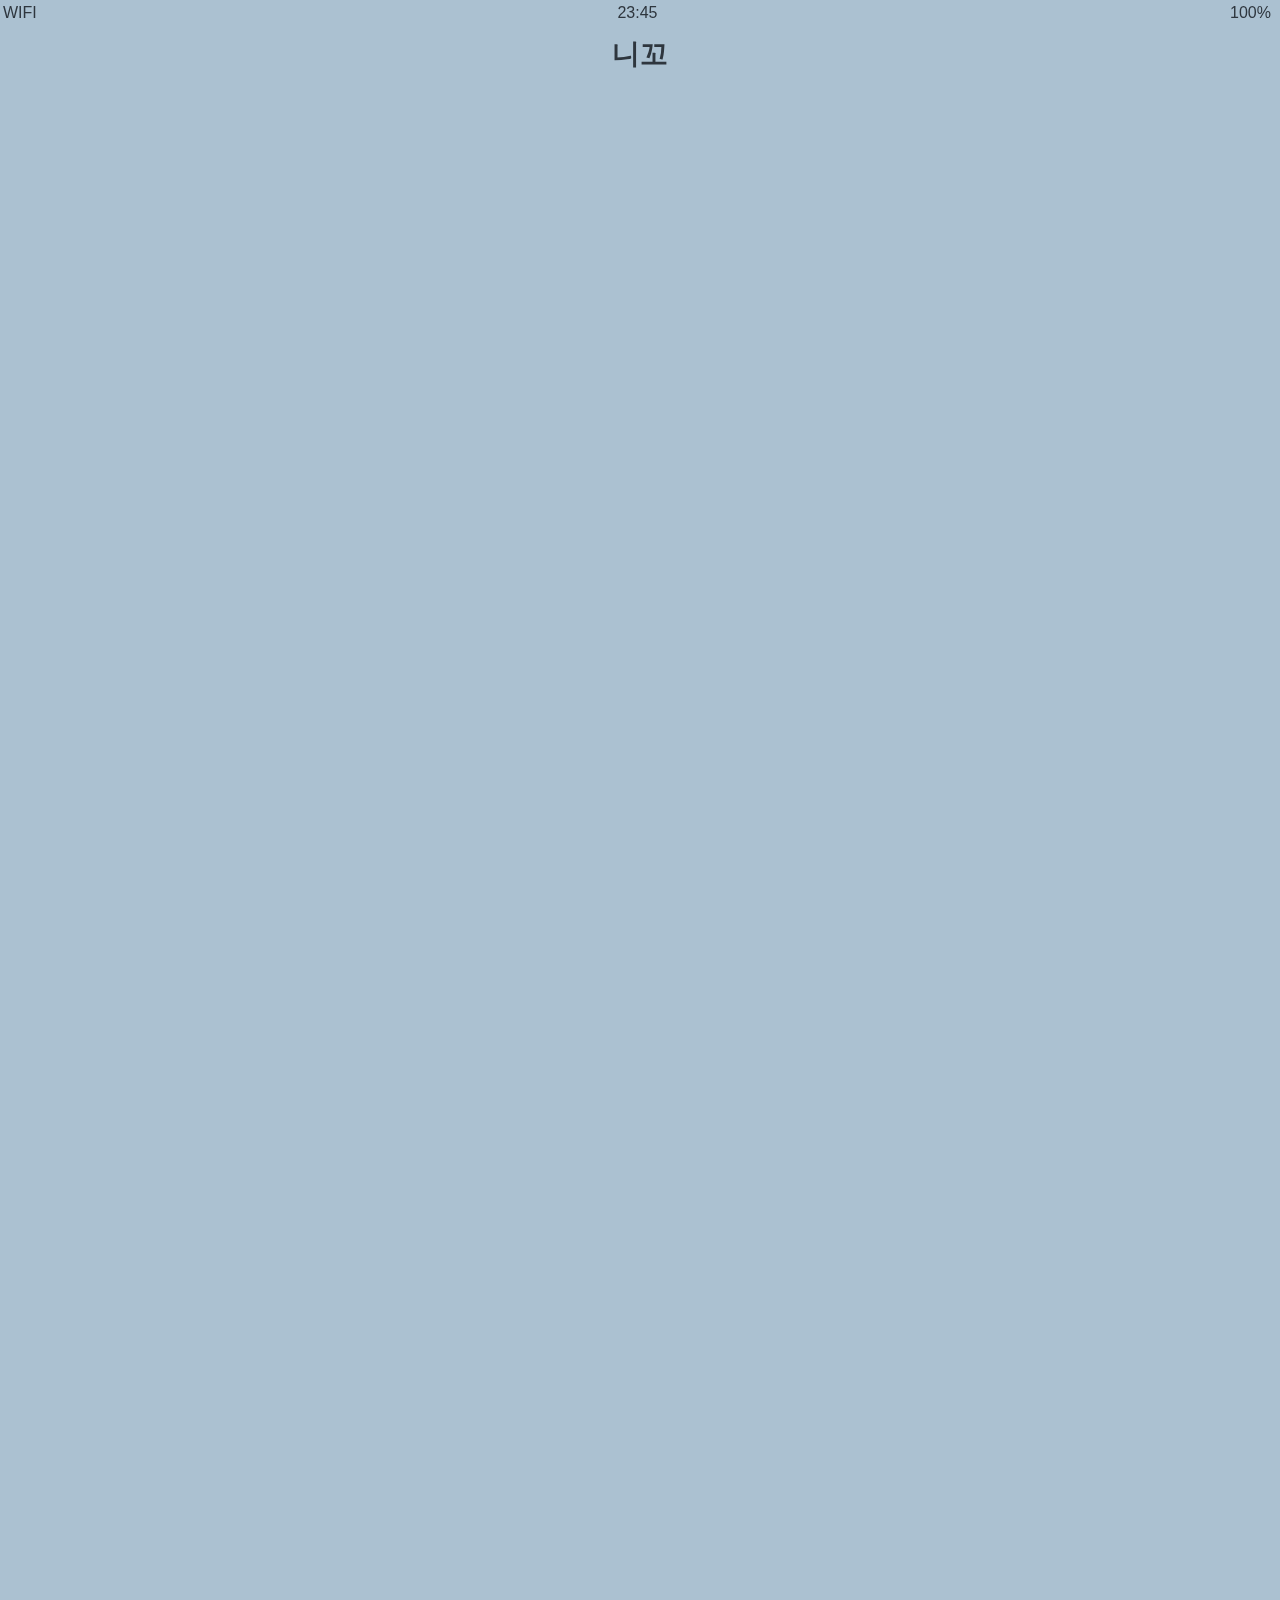
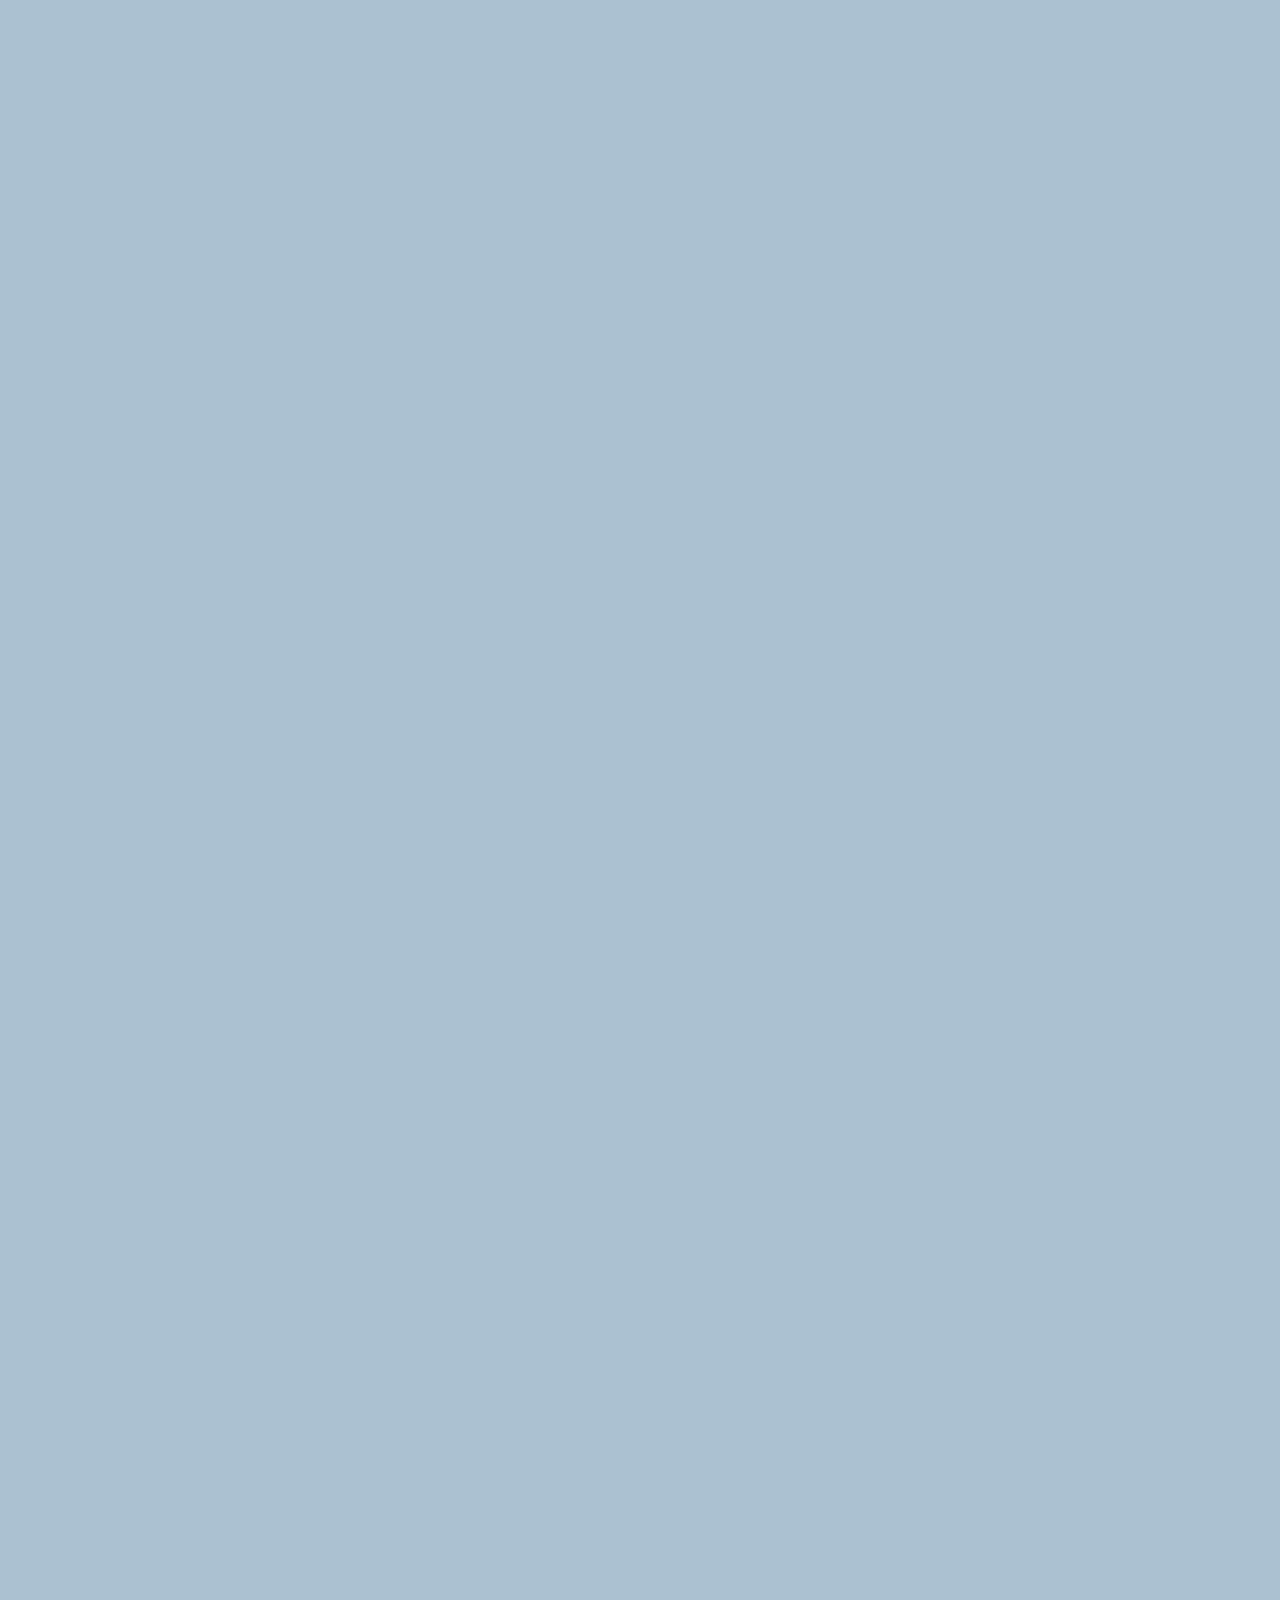
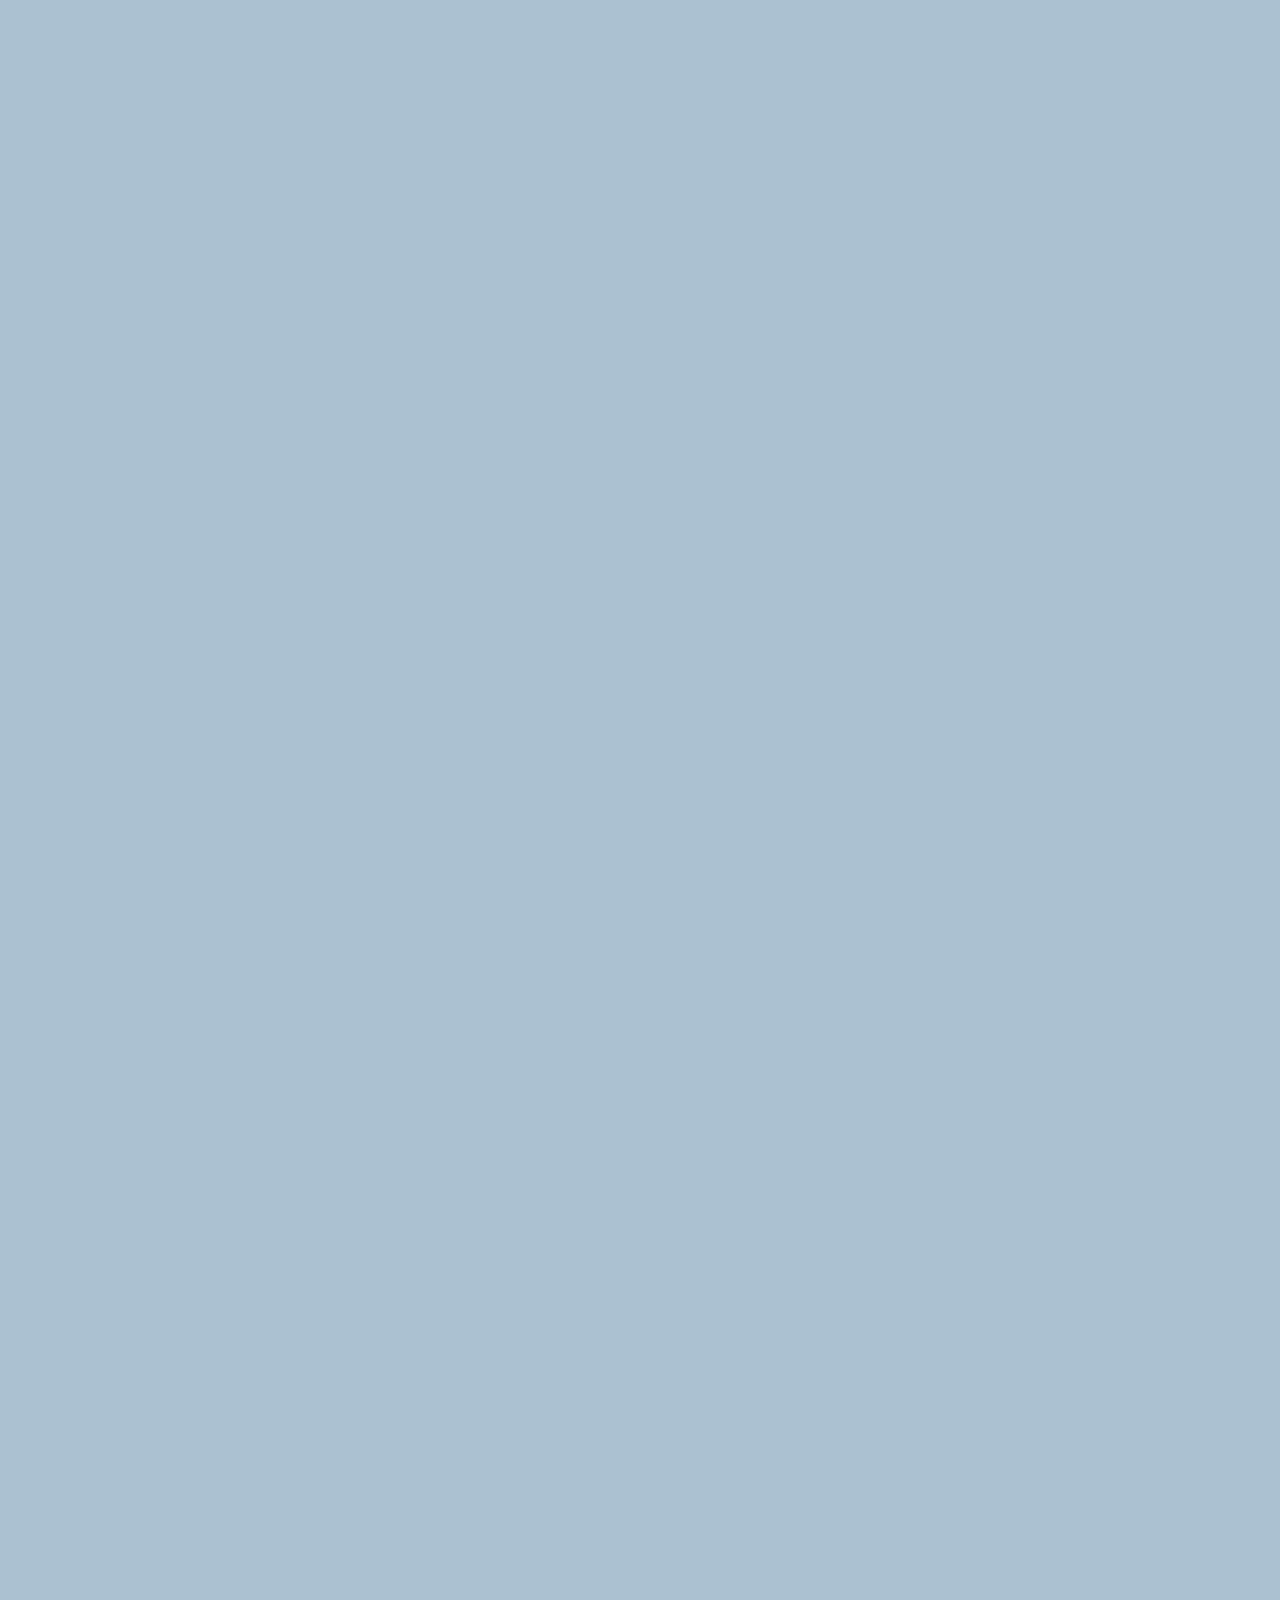
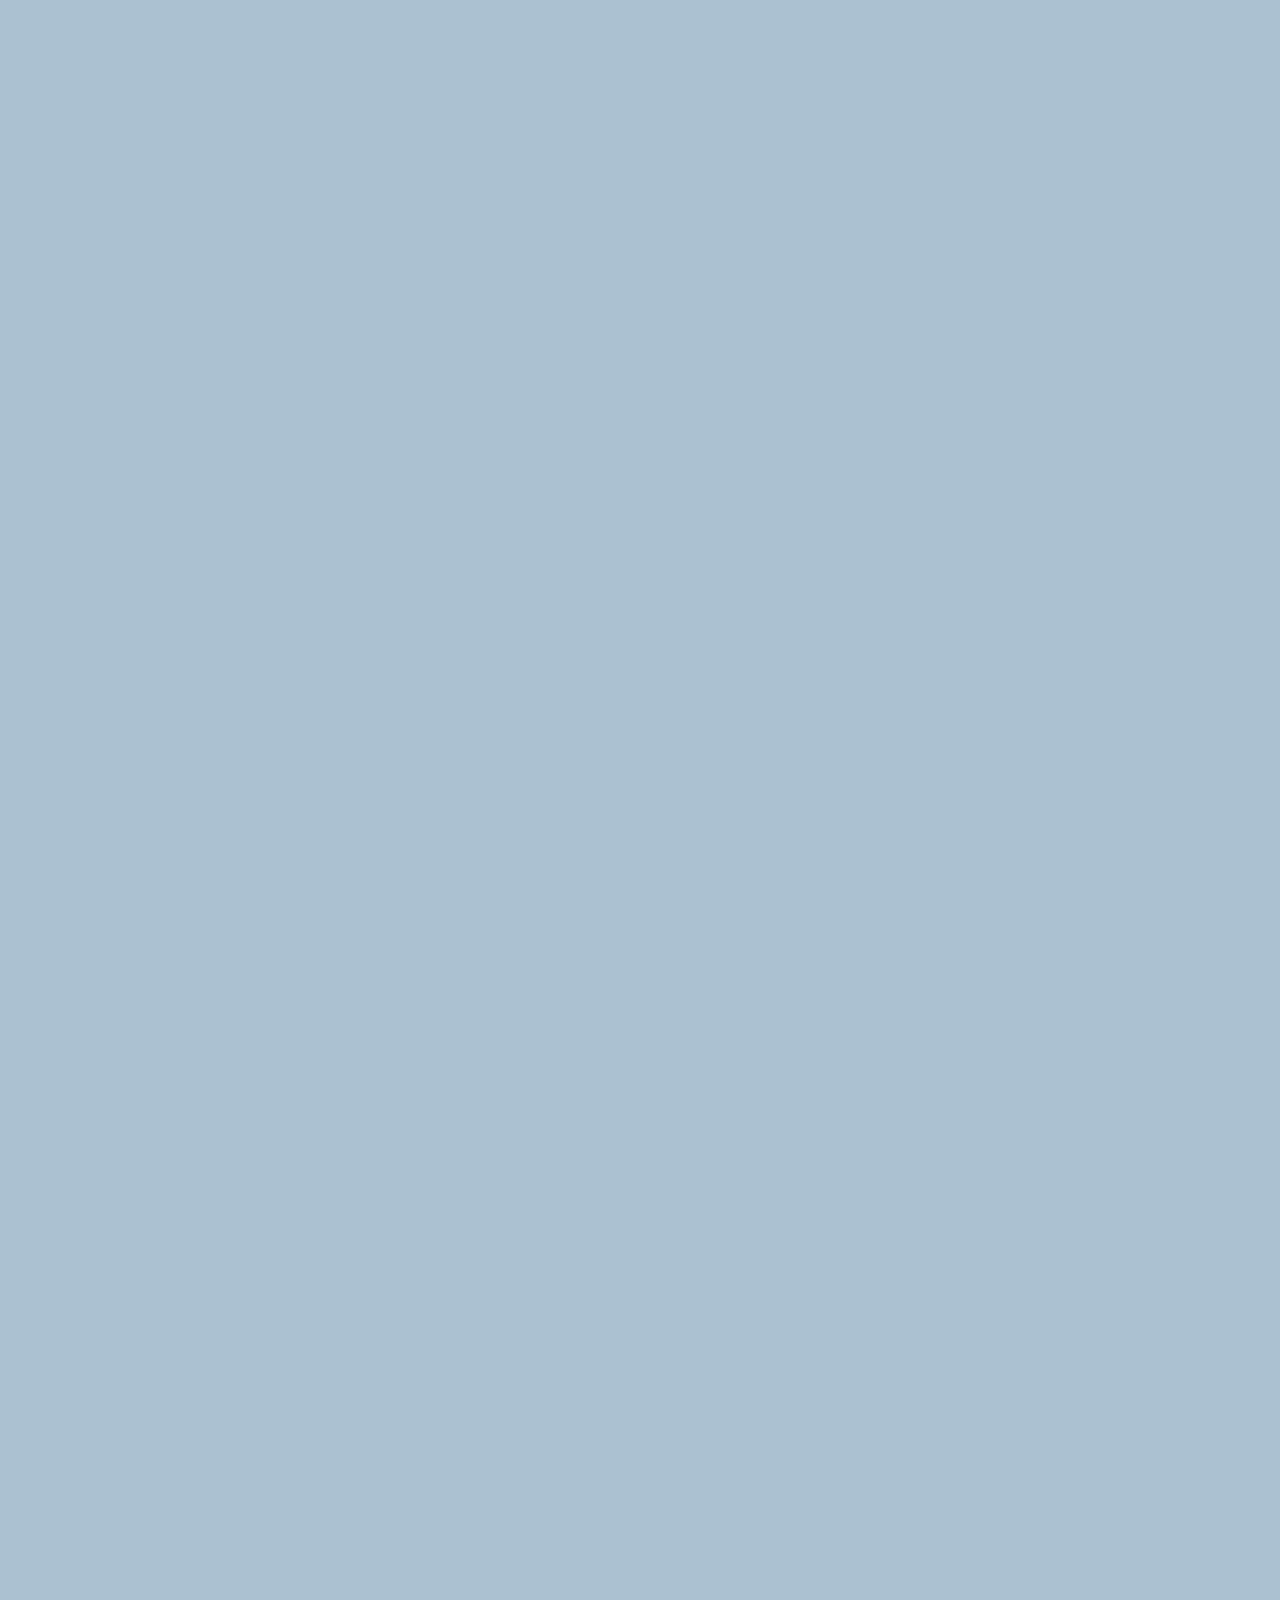
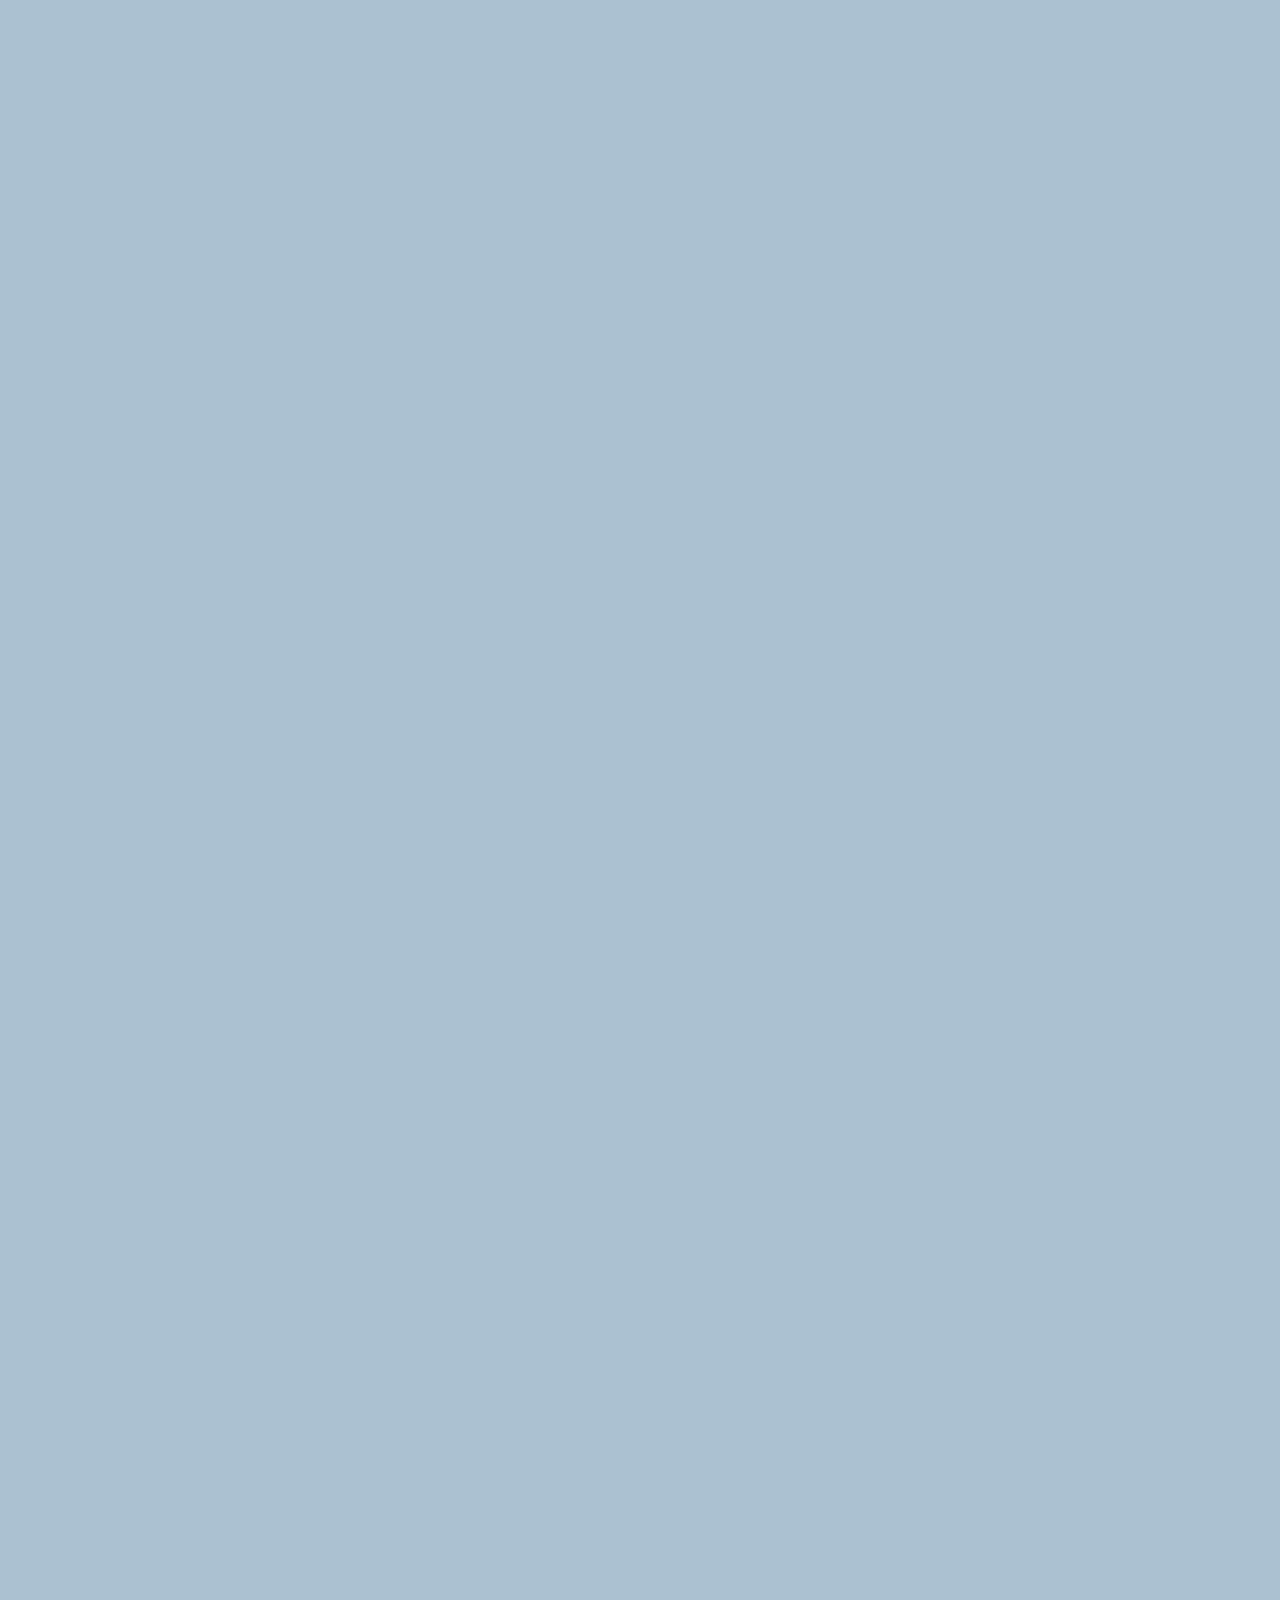
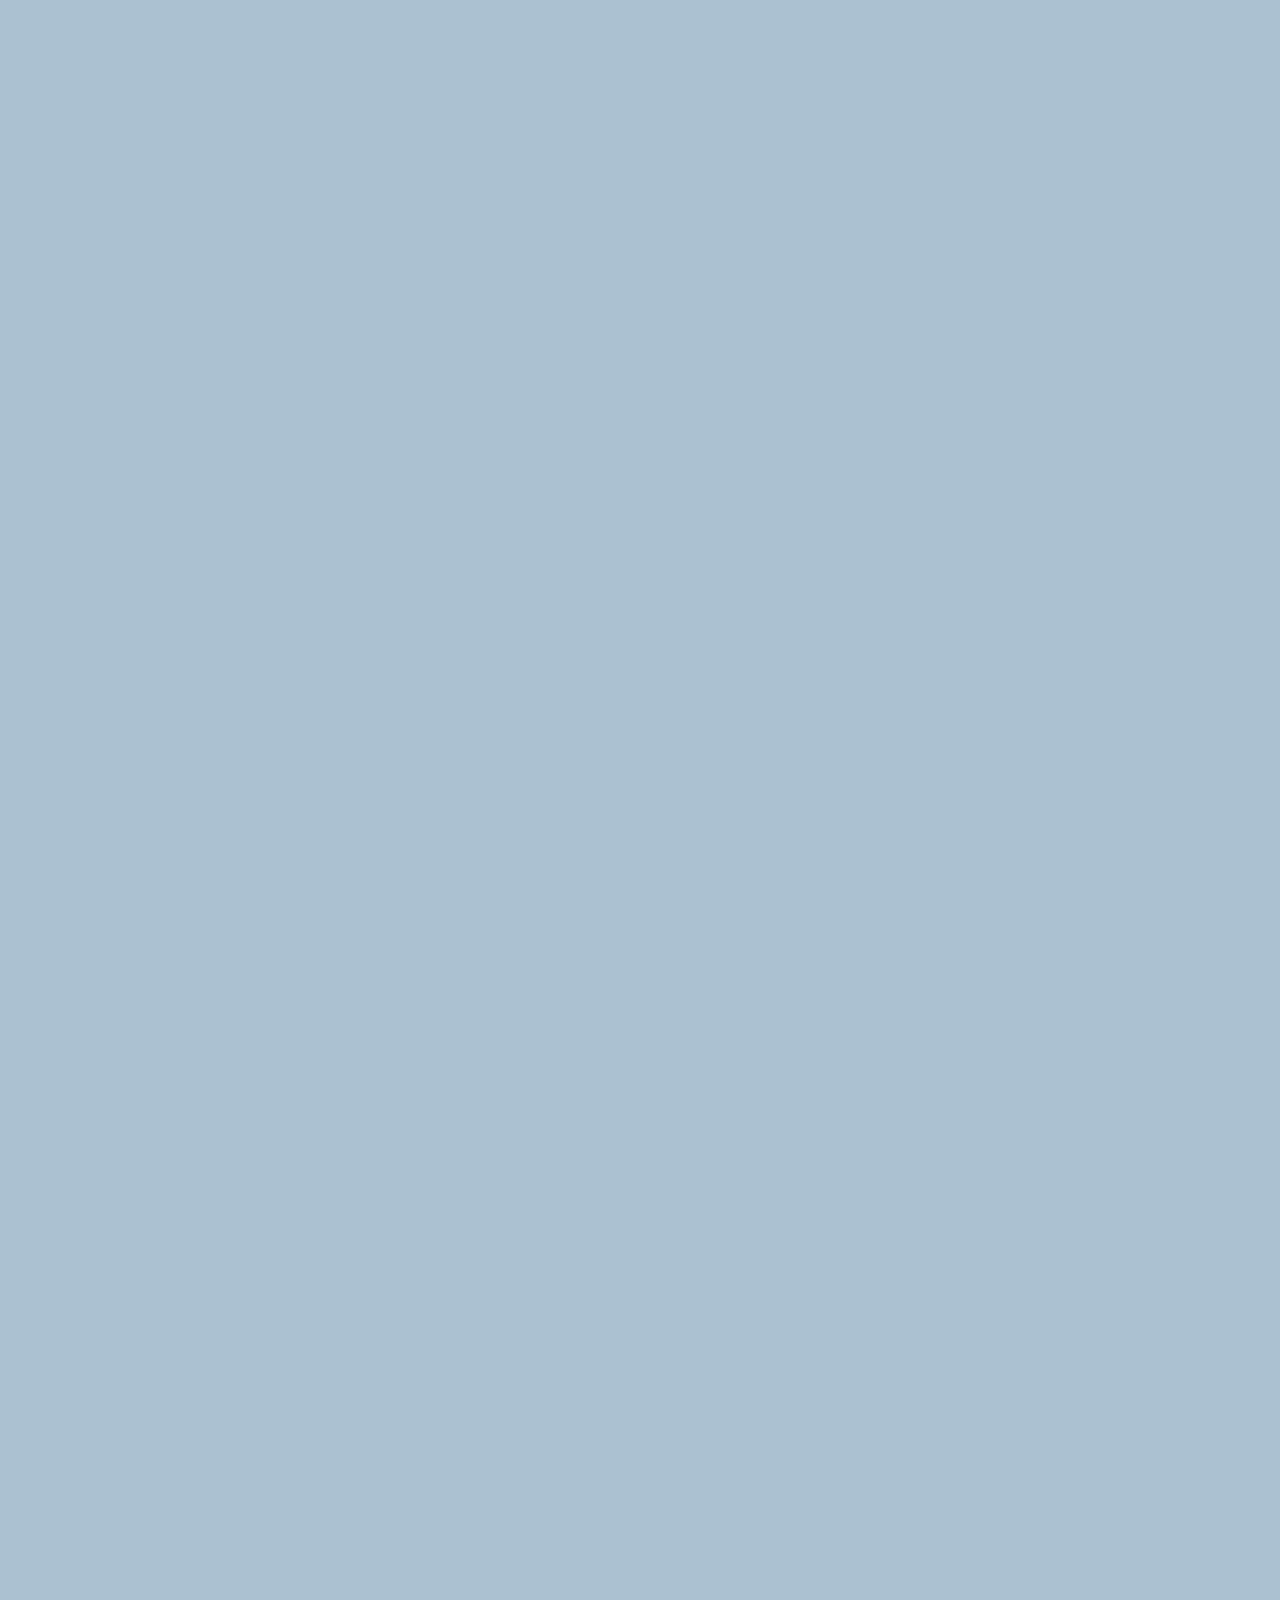
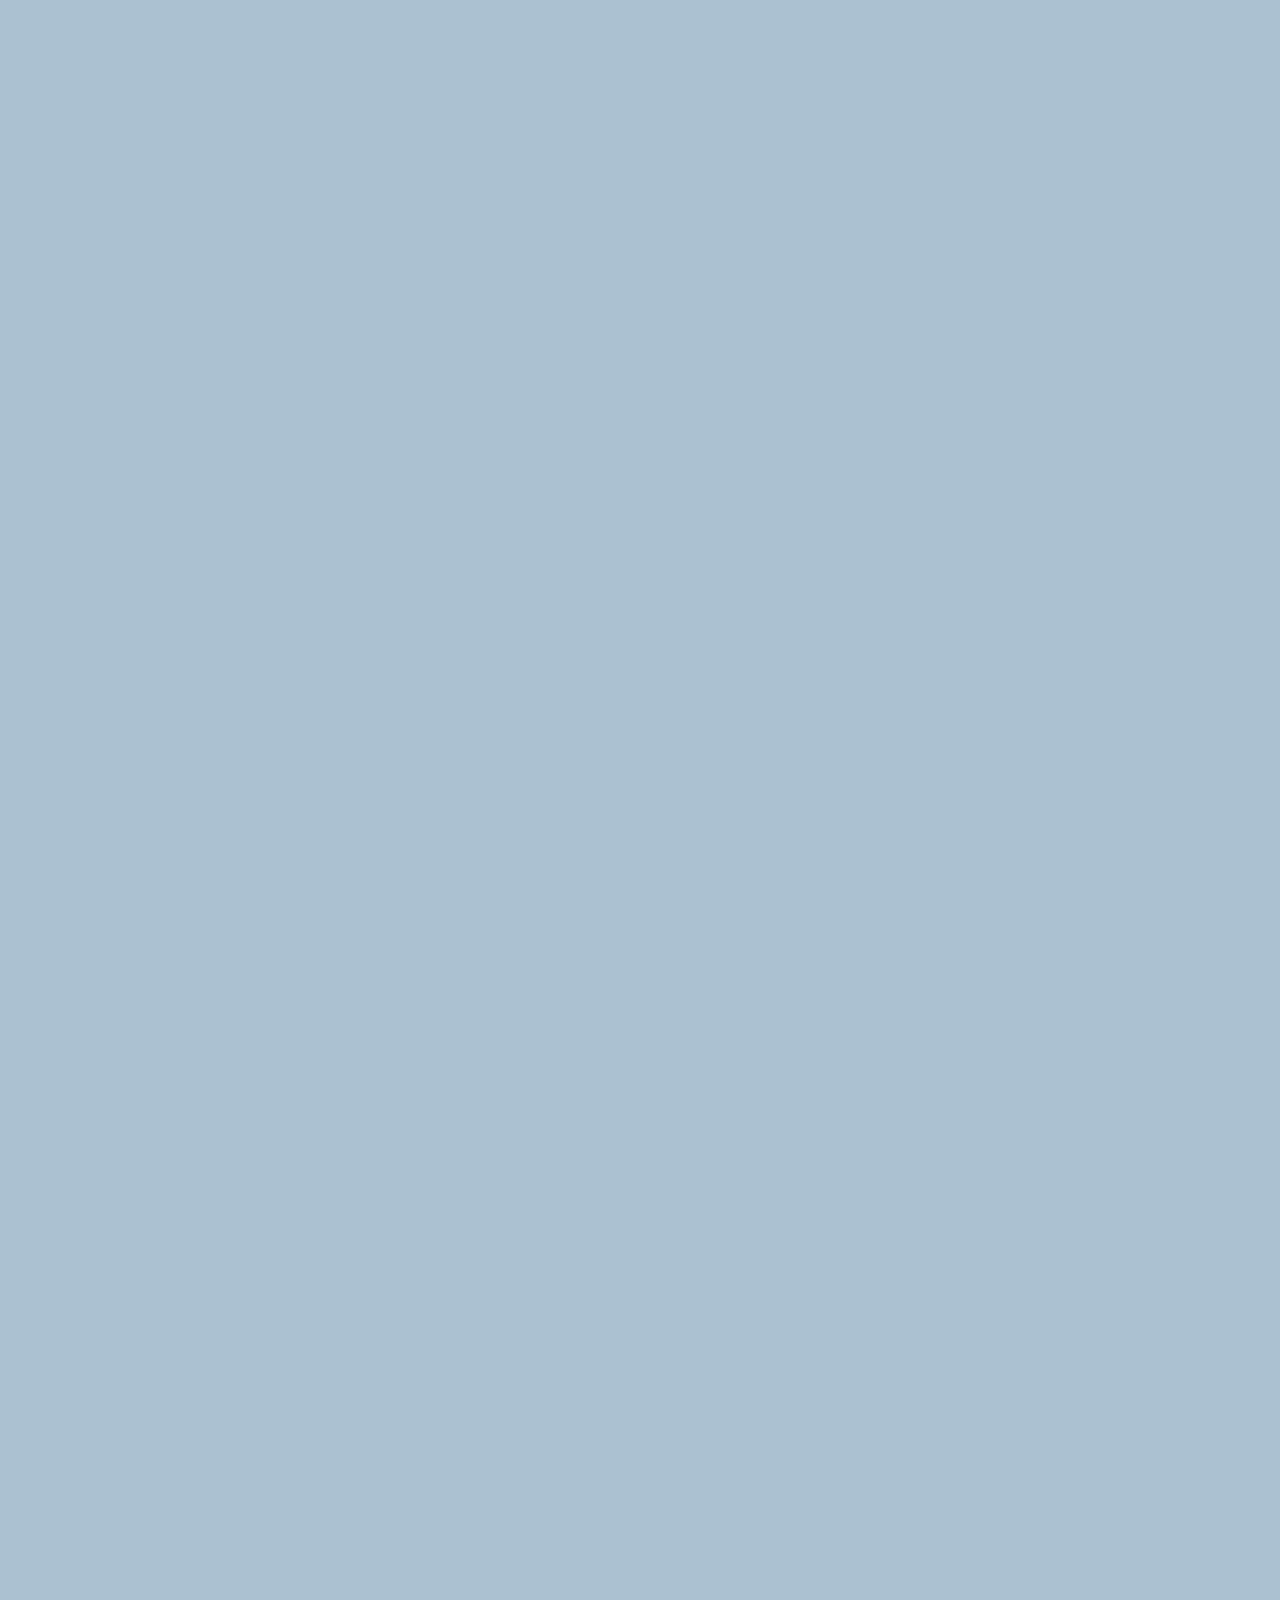
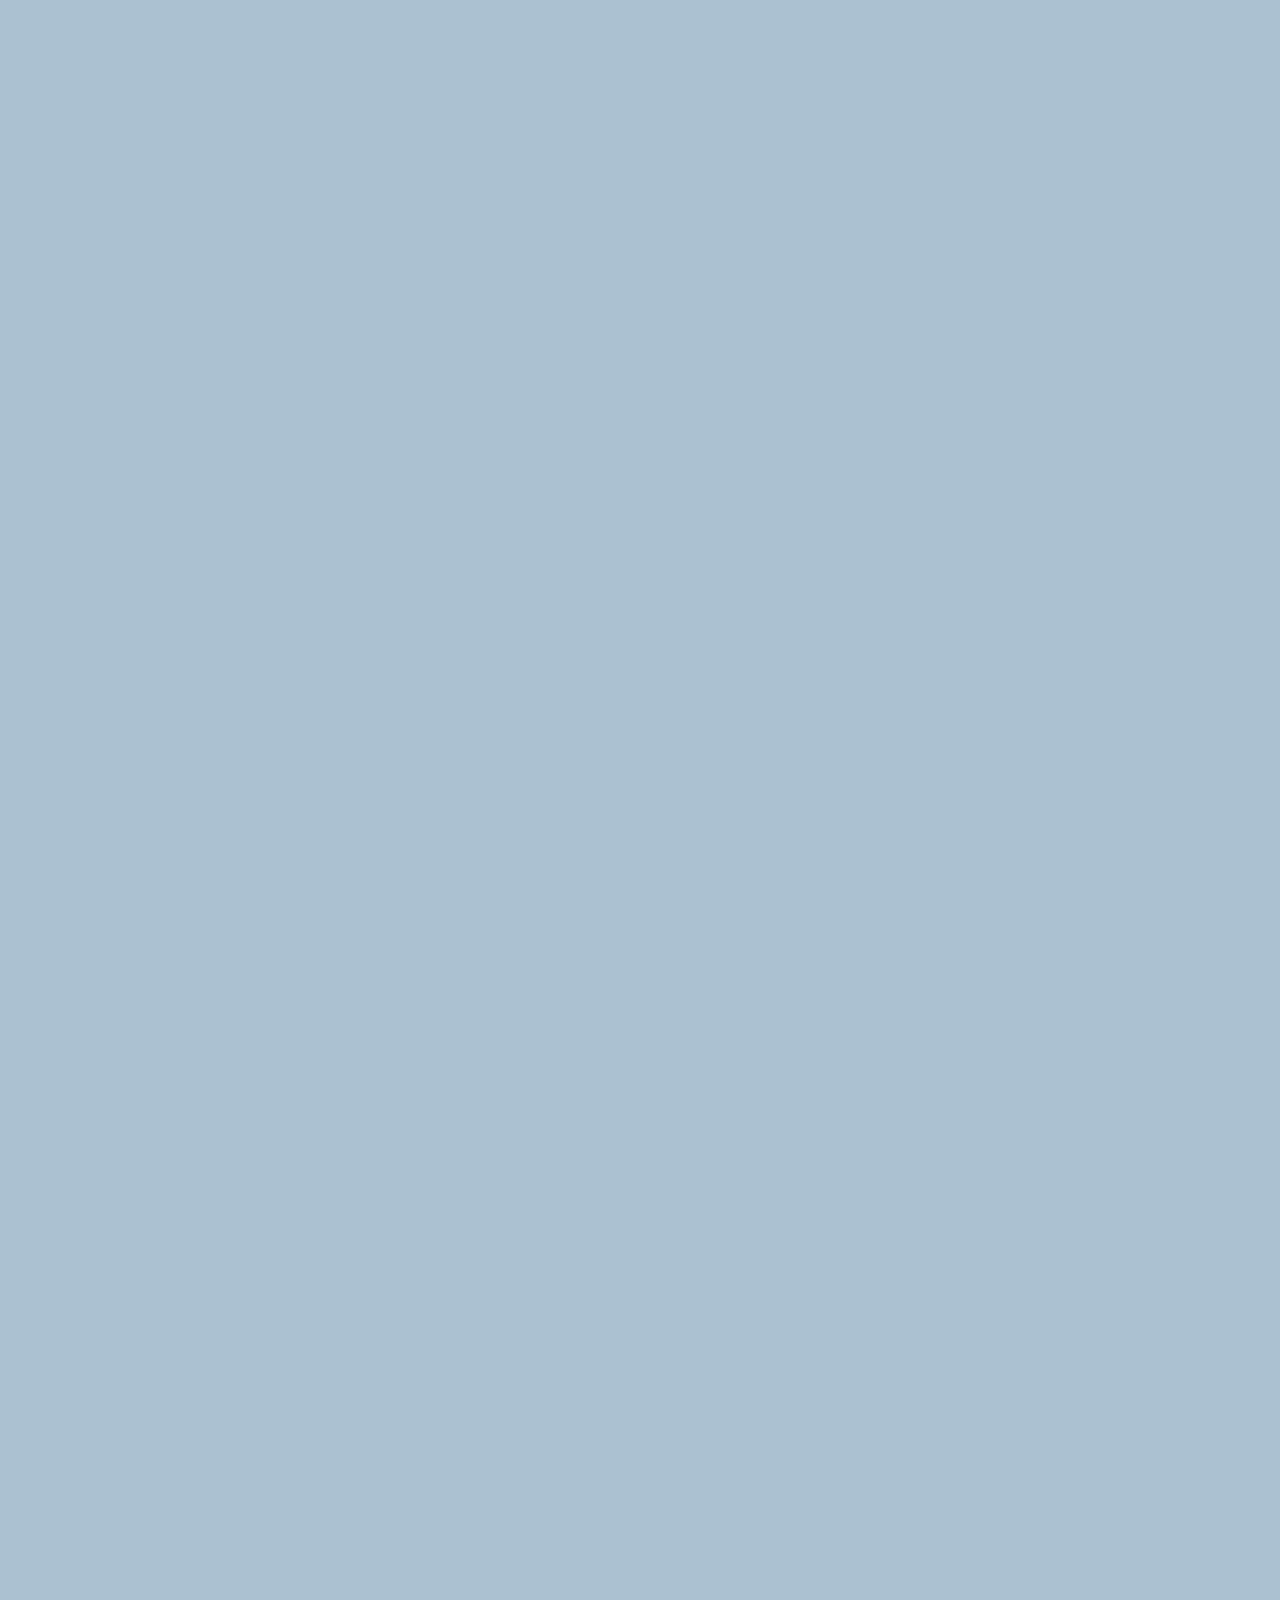
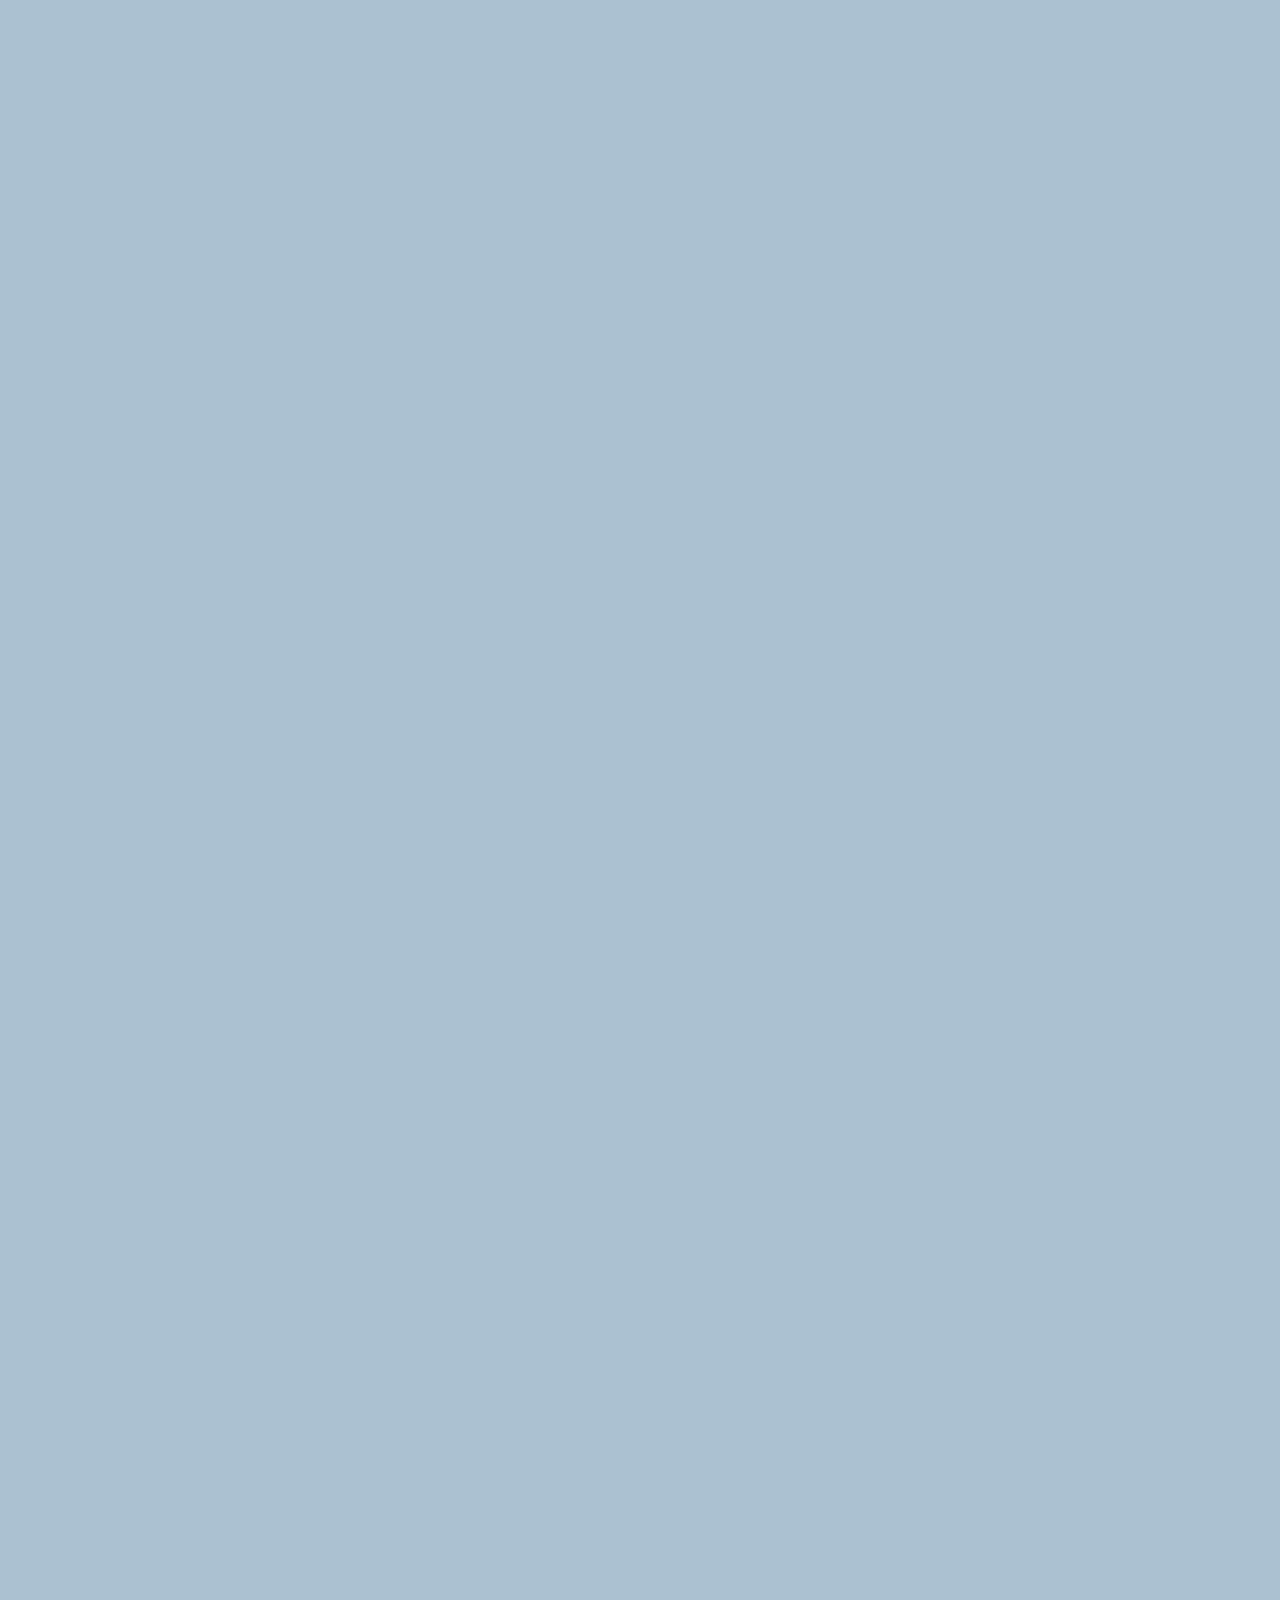
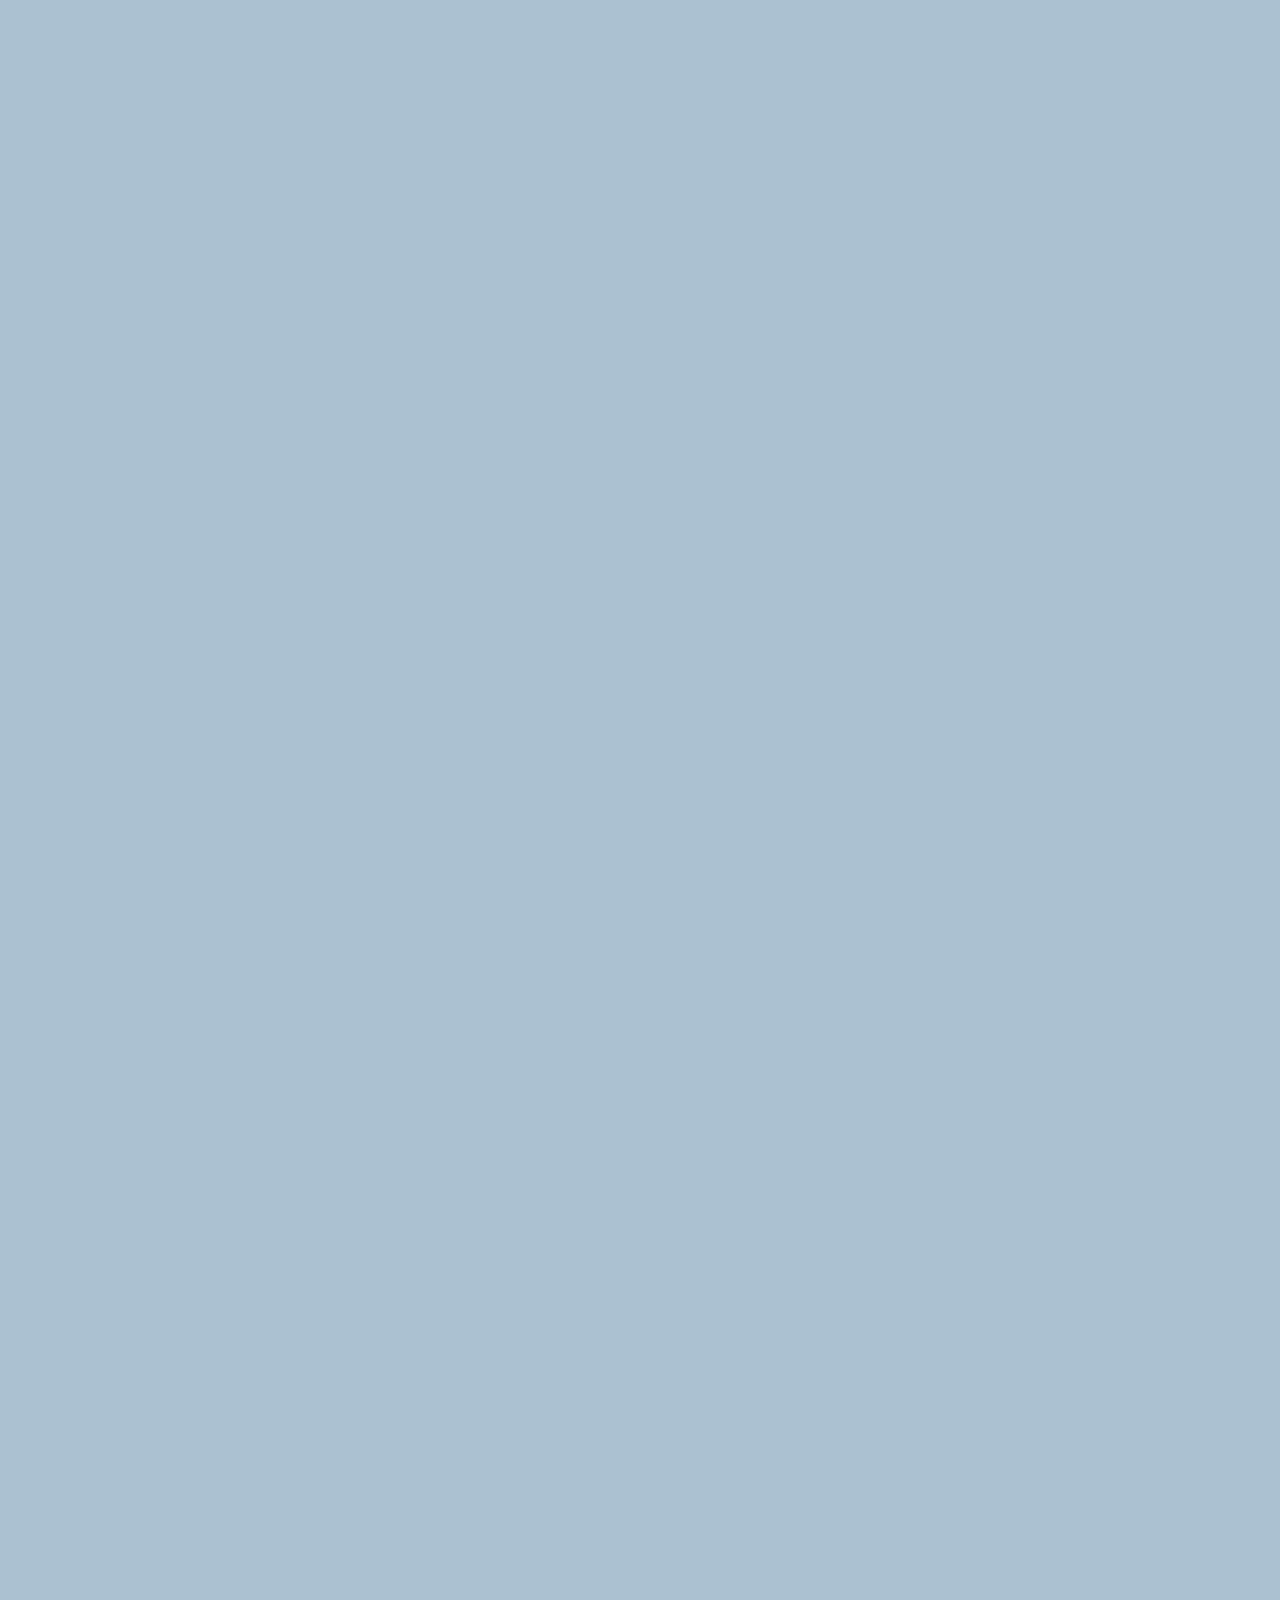
==== chat.html @ 7a563eca "create chat page" ====
<!DOCTYPE html>
<html lang="kor">
  <head>
    <link rel="stylesheet" href="css/styles.css" />
    <meta charset="UTF-8" />
    <meta name="viewport" content="width=device-width, initial-scale=1.0" />
    <title>chat</title>
  </head>
  <body id="chat-screen">
    <div class="status-bar">
      <div class="status-bar__column">
        <span>WIFI</span>
        <i class="fas fa-wifi"></i>
      </div>
      <div class="status-bar__column">
        <span>23:45</span>
      </div>
      <div class="status-bar__column">
        <span>100%</span>
        <i class="fas fa-battery-full"></i>
        <i class="fas fa-bolt"></i>
      </div>
    </div>
    <header class="alt-header">
      <div class="alt-header__column">
        <a href="chats.html"><i class="fas fa-angle-left fa-2x"></i></a>
      </div>
      <div class="alt-header__column">
        <h1 class="alt-header__title">니꼬</h1>
      </div>
      <div class="alt-header__column">
        <span><i class="fas fa-search fa-lg"></i></span>
        <span><i class="fas fa-bars fa-lg"></i></span>
      </div>
    </header>
    <main class="main-screen">
      <div class="chat__timestamp"></div>
    </main>
    <script
      src="https://kit.fontawesome.com/6478f529f2.js"
      crossorigin="anonymous"
    ></script>
  </body>
</html>
---- css/styles.css ----
@import "reset.css";
@import "variables.css";
/*components*/
@import "components/status-bar.css";
@import "components/nav-bar.css";
@import "components/screen-header.css";
@import "components/user-component.css";
@import "components/badge.css";
@import "components/icon-row.css";
@import "components/alt-screen-header.css";
/*screens*/
@import "screens/login.css";
@import "screens/friends.css";
@import "screens/finds.css";
@import "screens/more.css";
@import "screens/settings.css";
@import "screens/chat.css";

body {
  font-family: -apple-system, BlinkMacSystemFont, "Segoe UI", Roboto, Oxygen,
    Ubuntu, Cantarell, "Open Sans", "Helvetica Neue", sans-serif;
  color: #2e363e;
}

.main-screen {
  padding: 0px var(--horizontal-space);
}
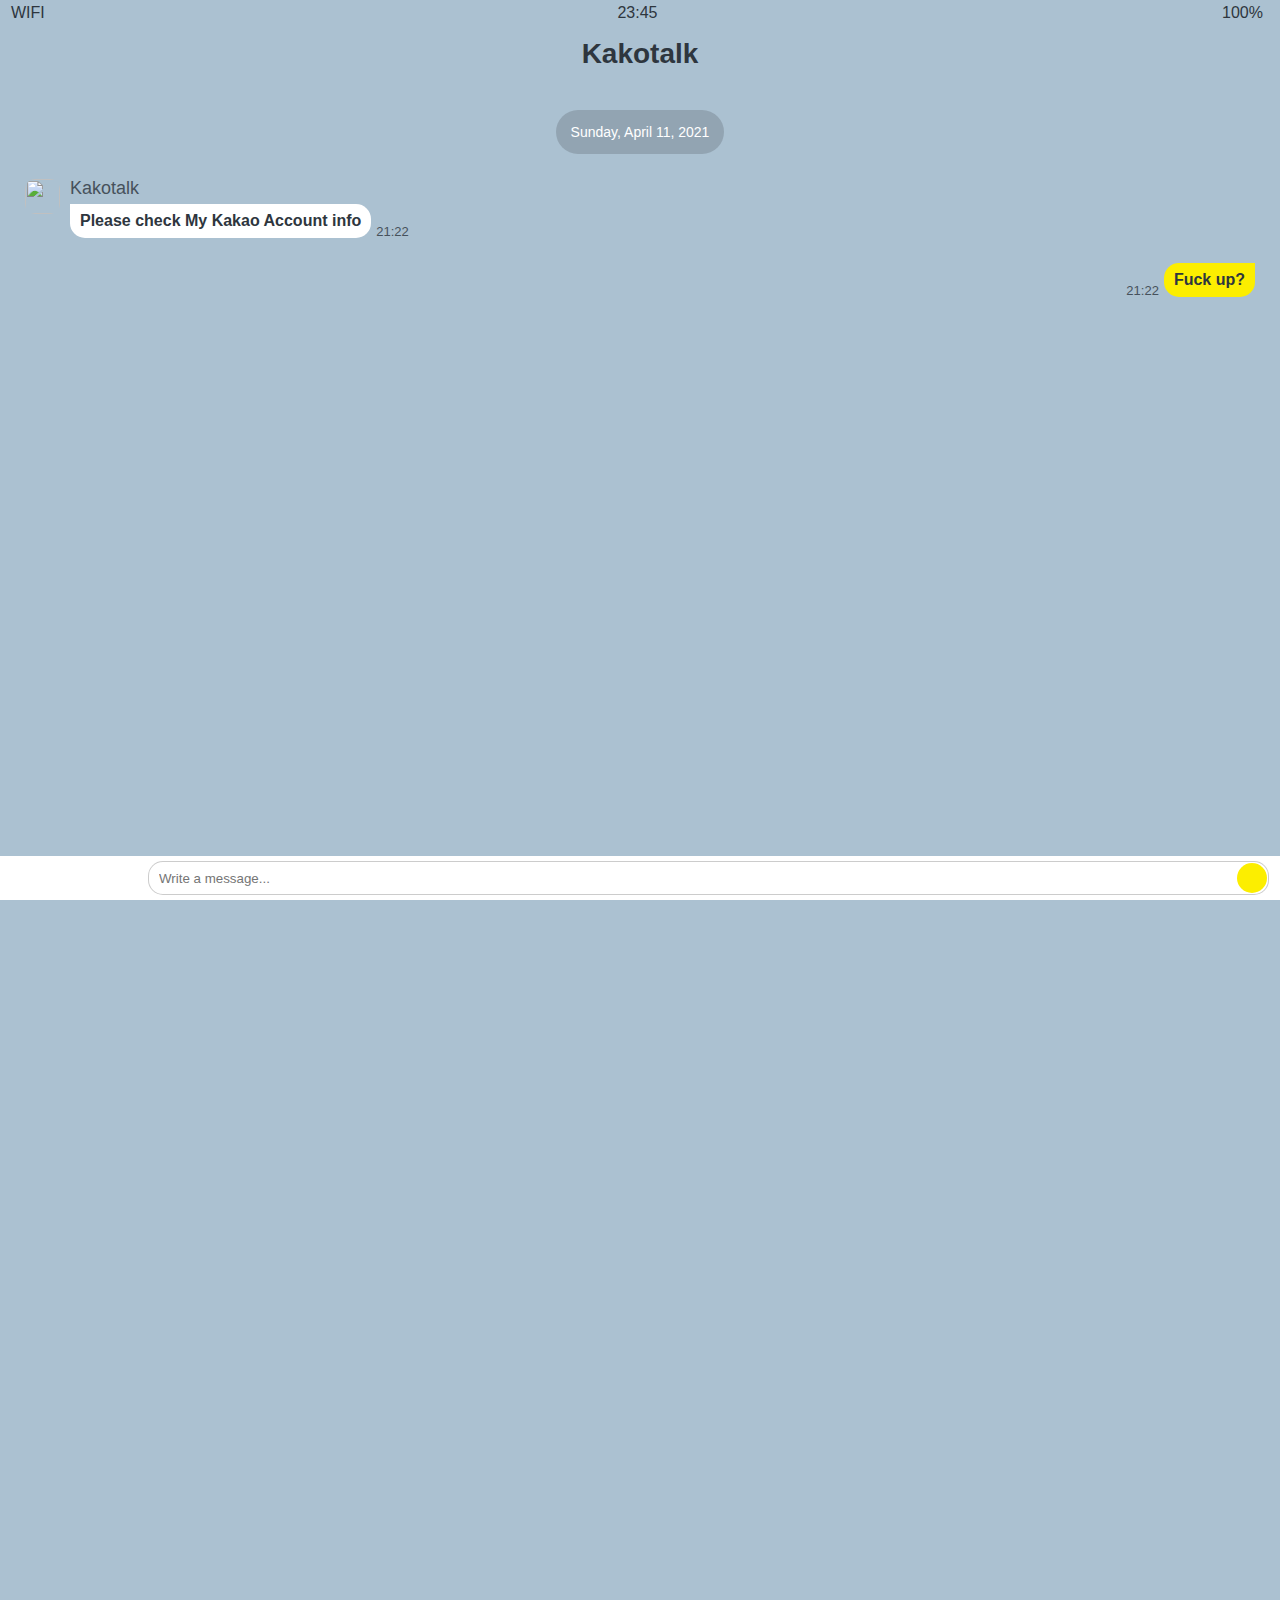
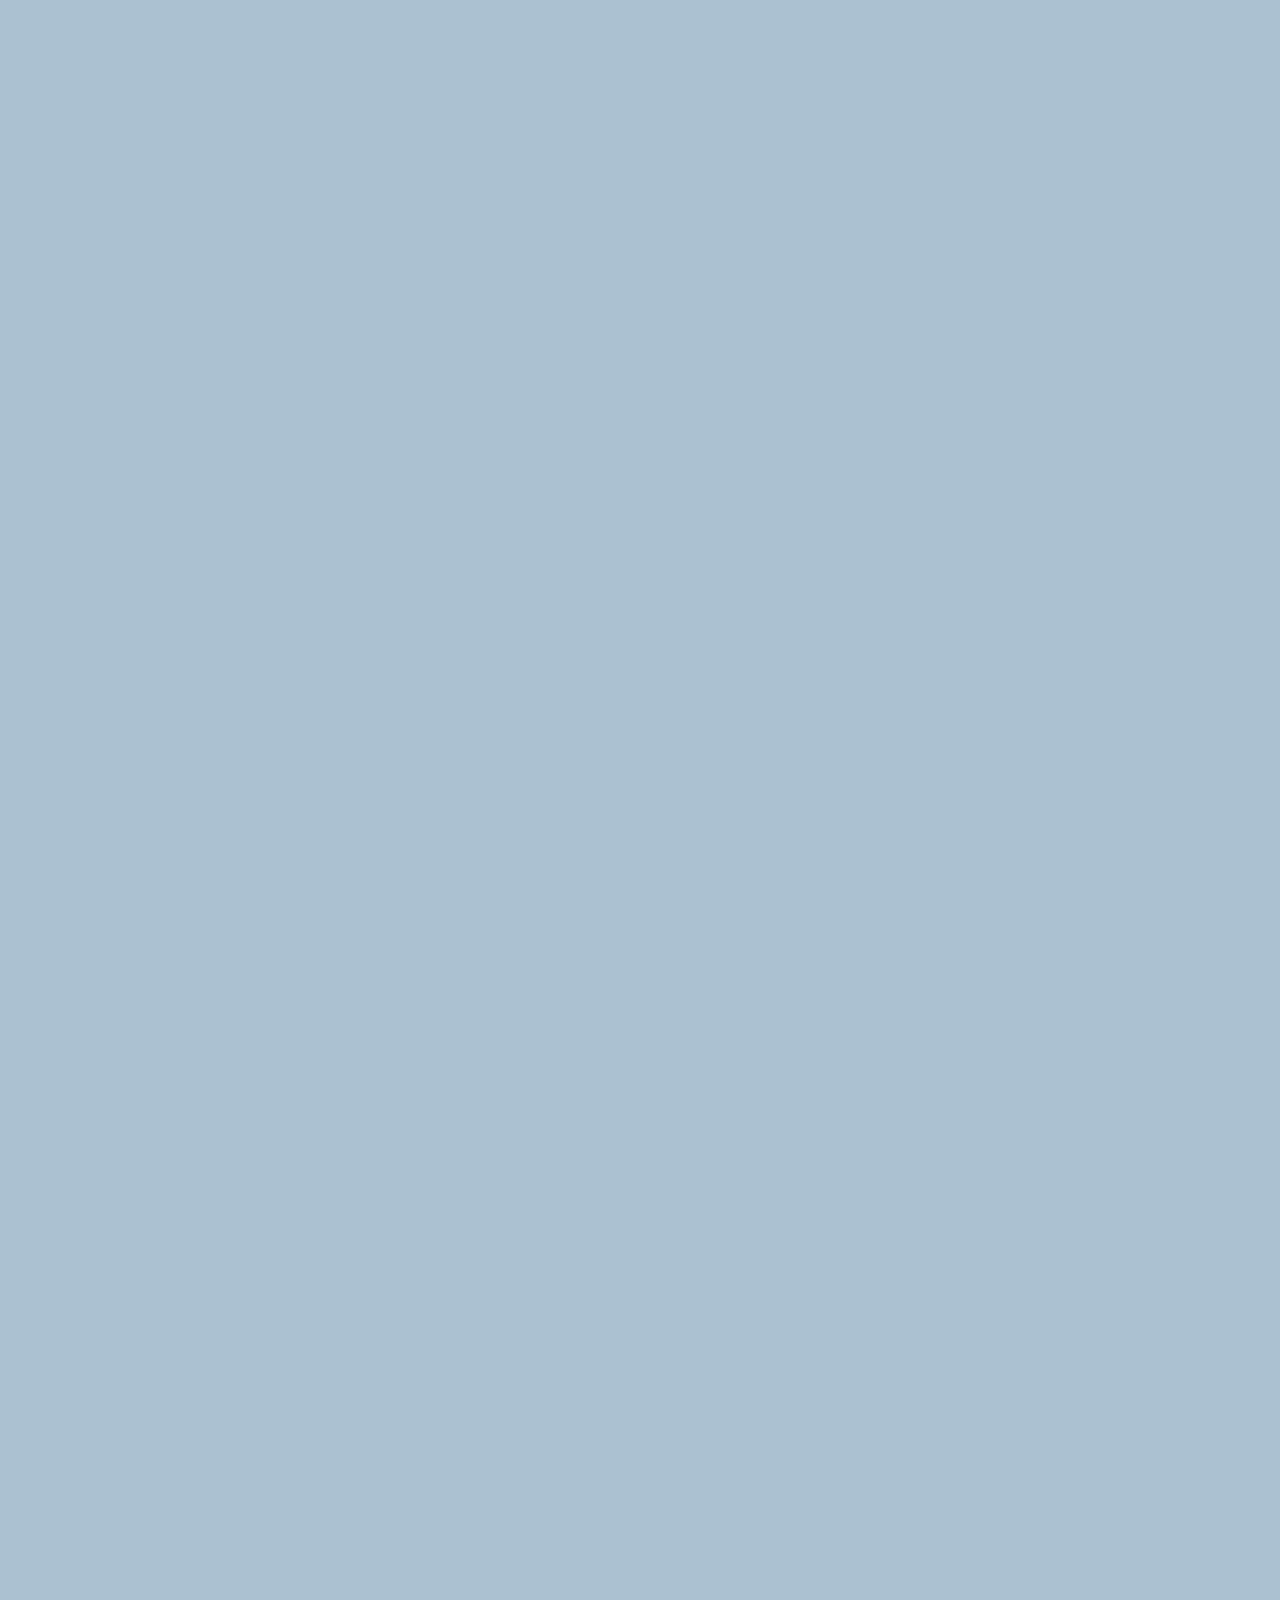
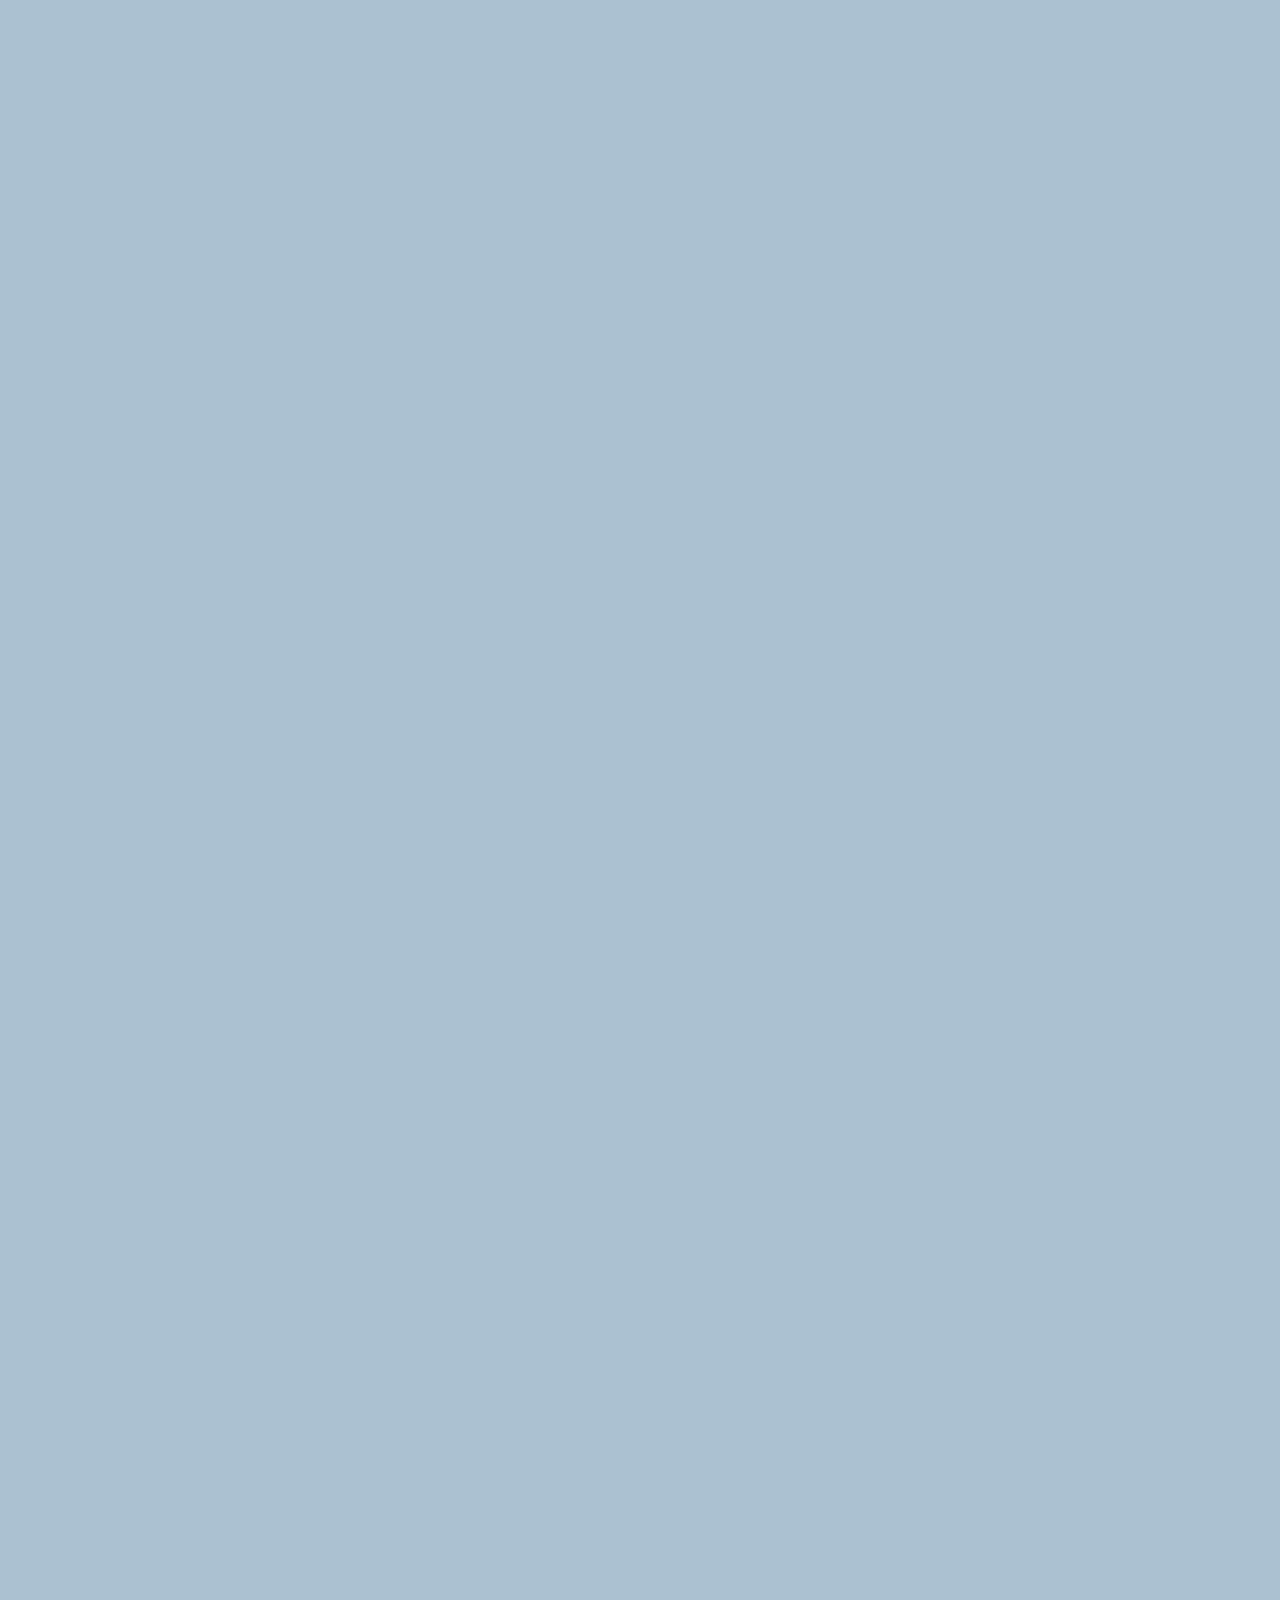
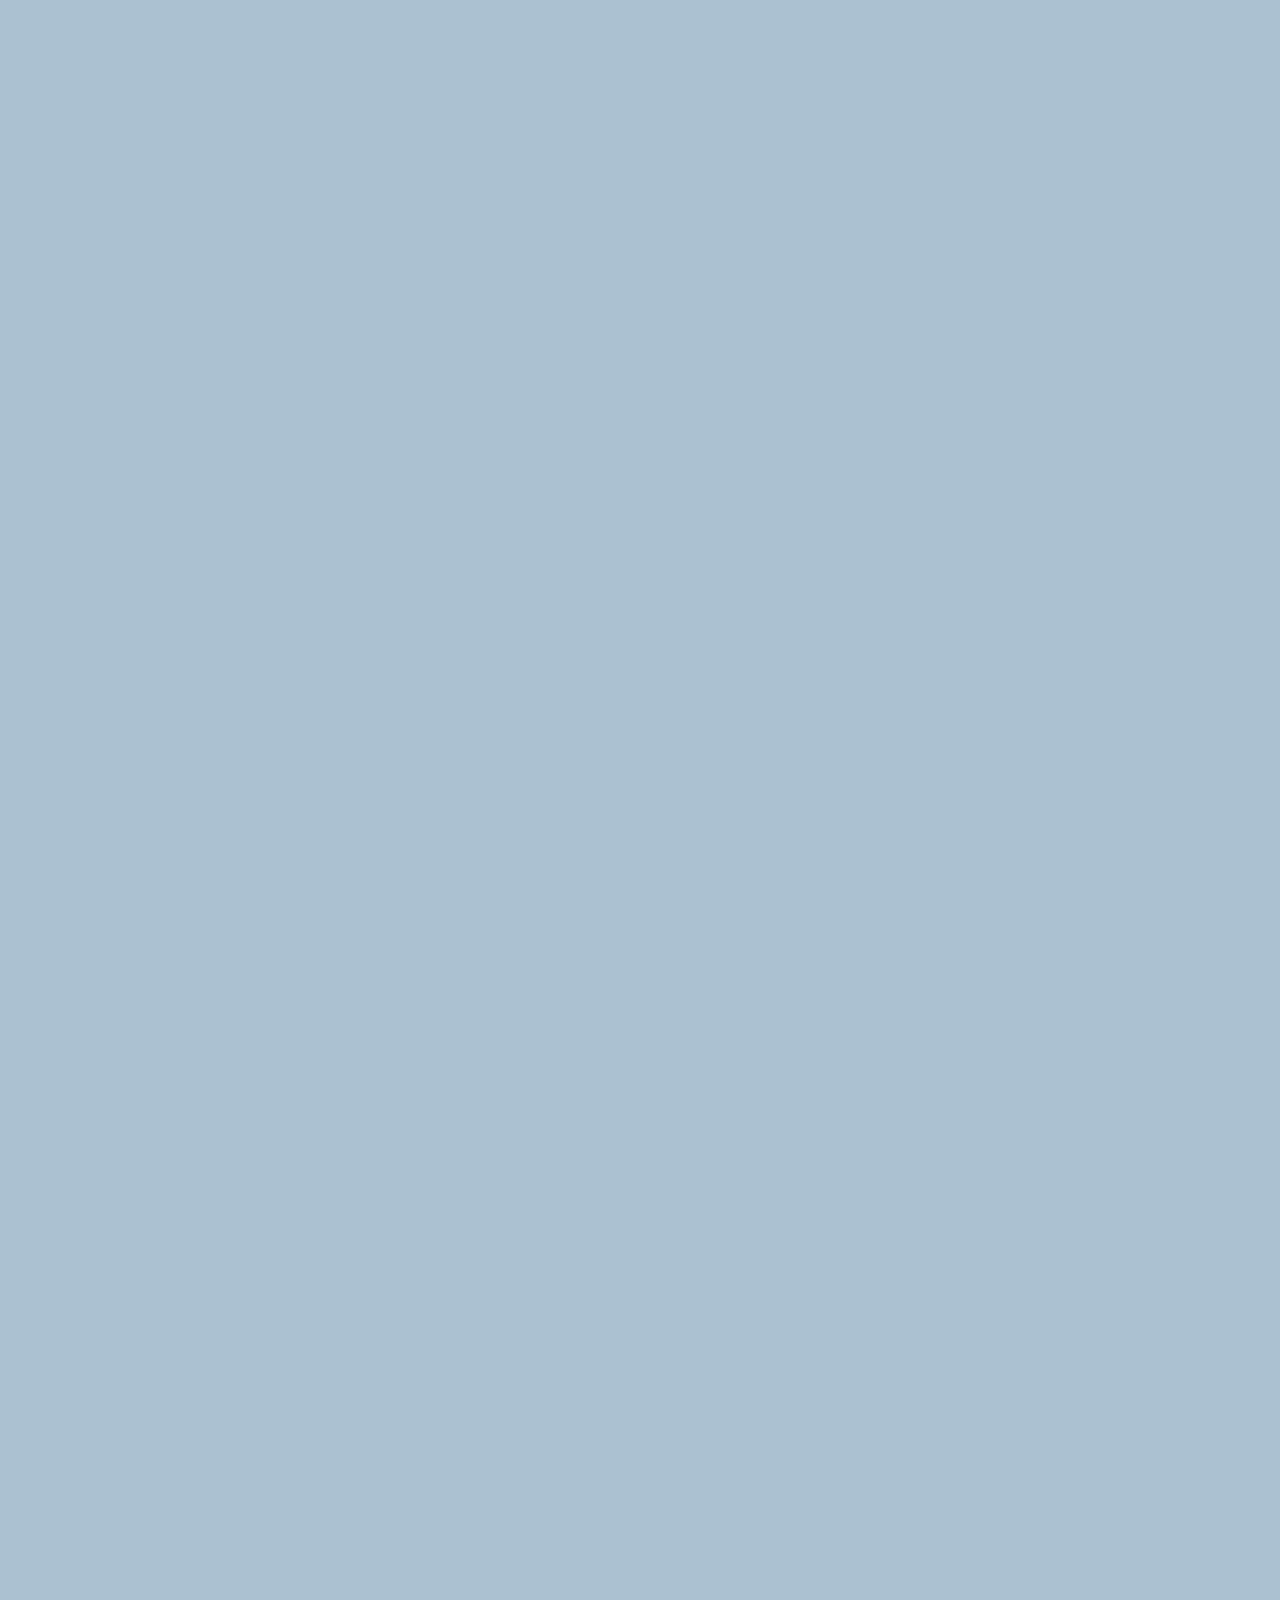
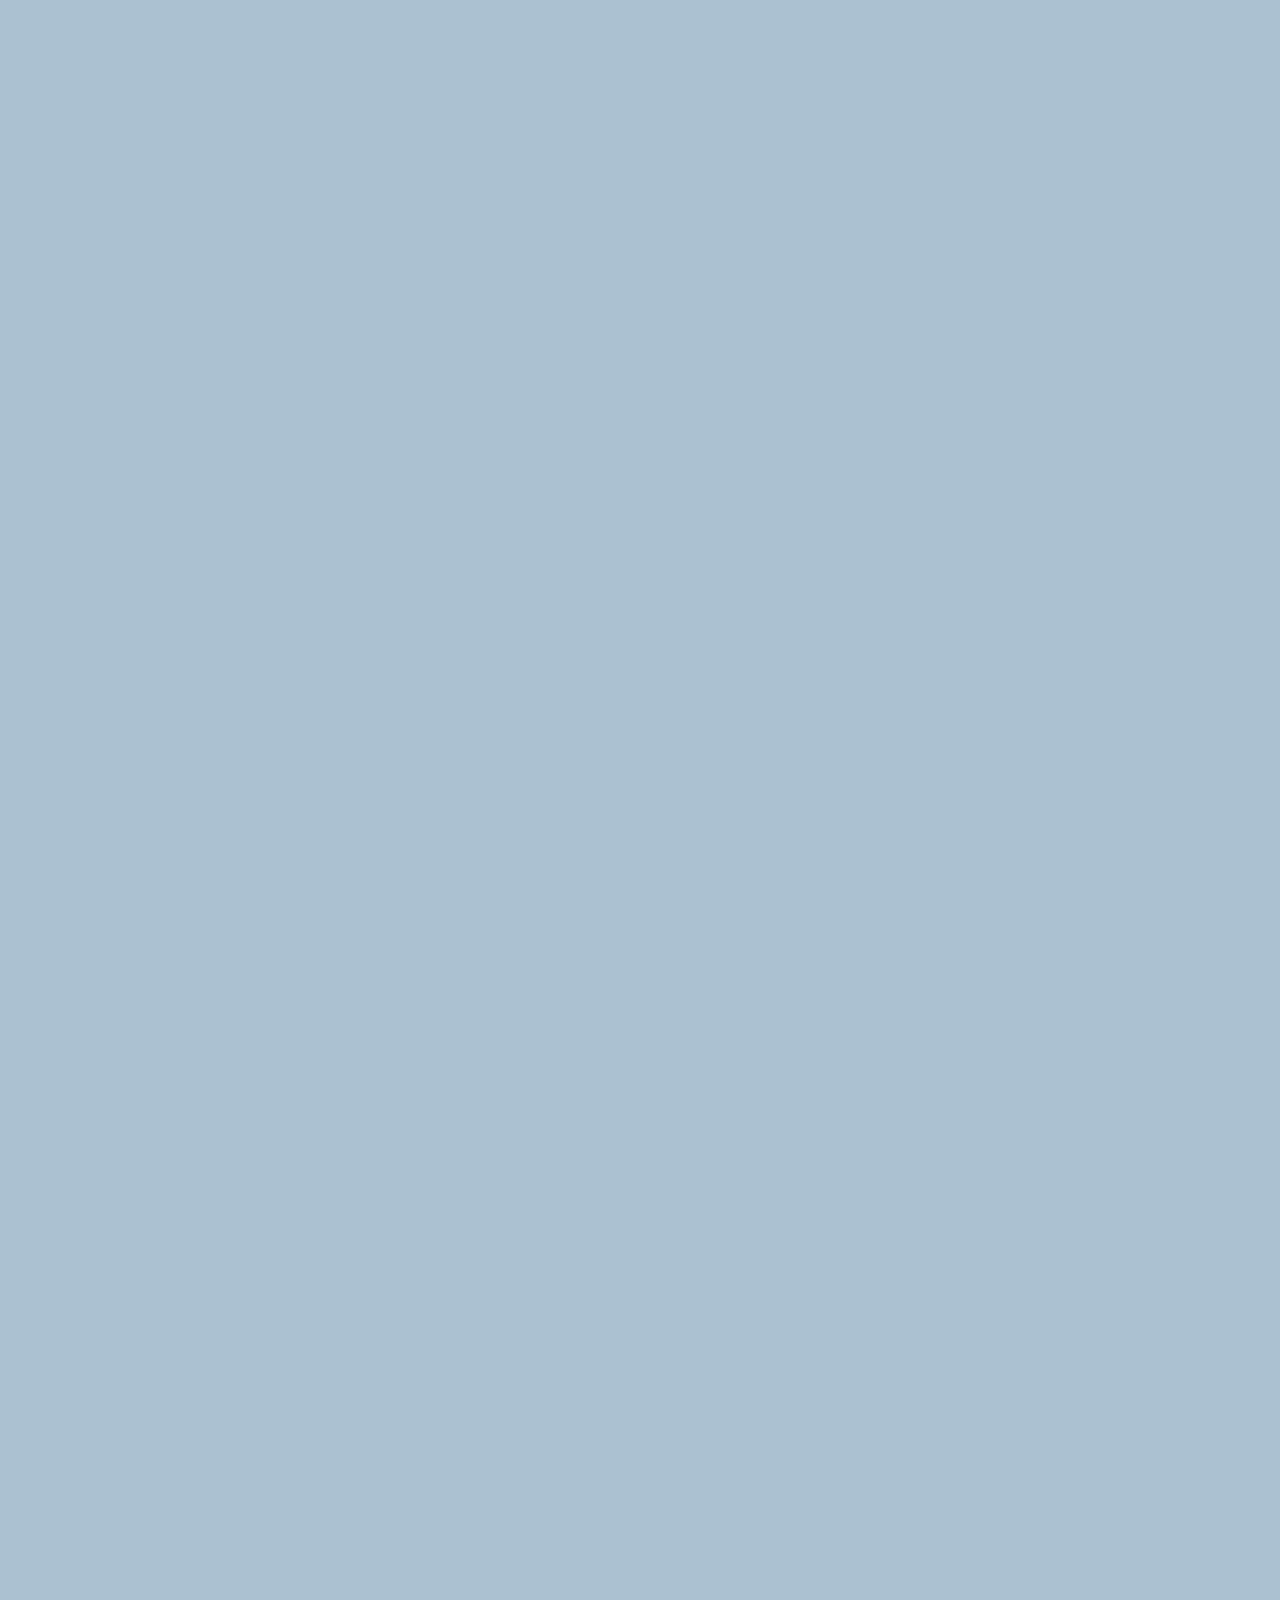
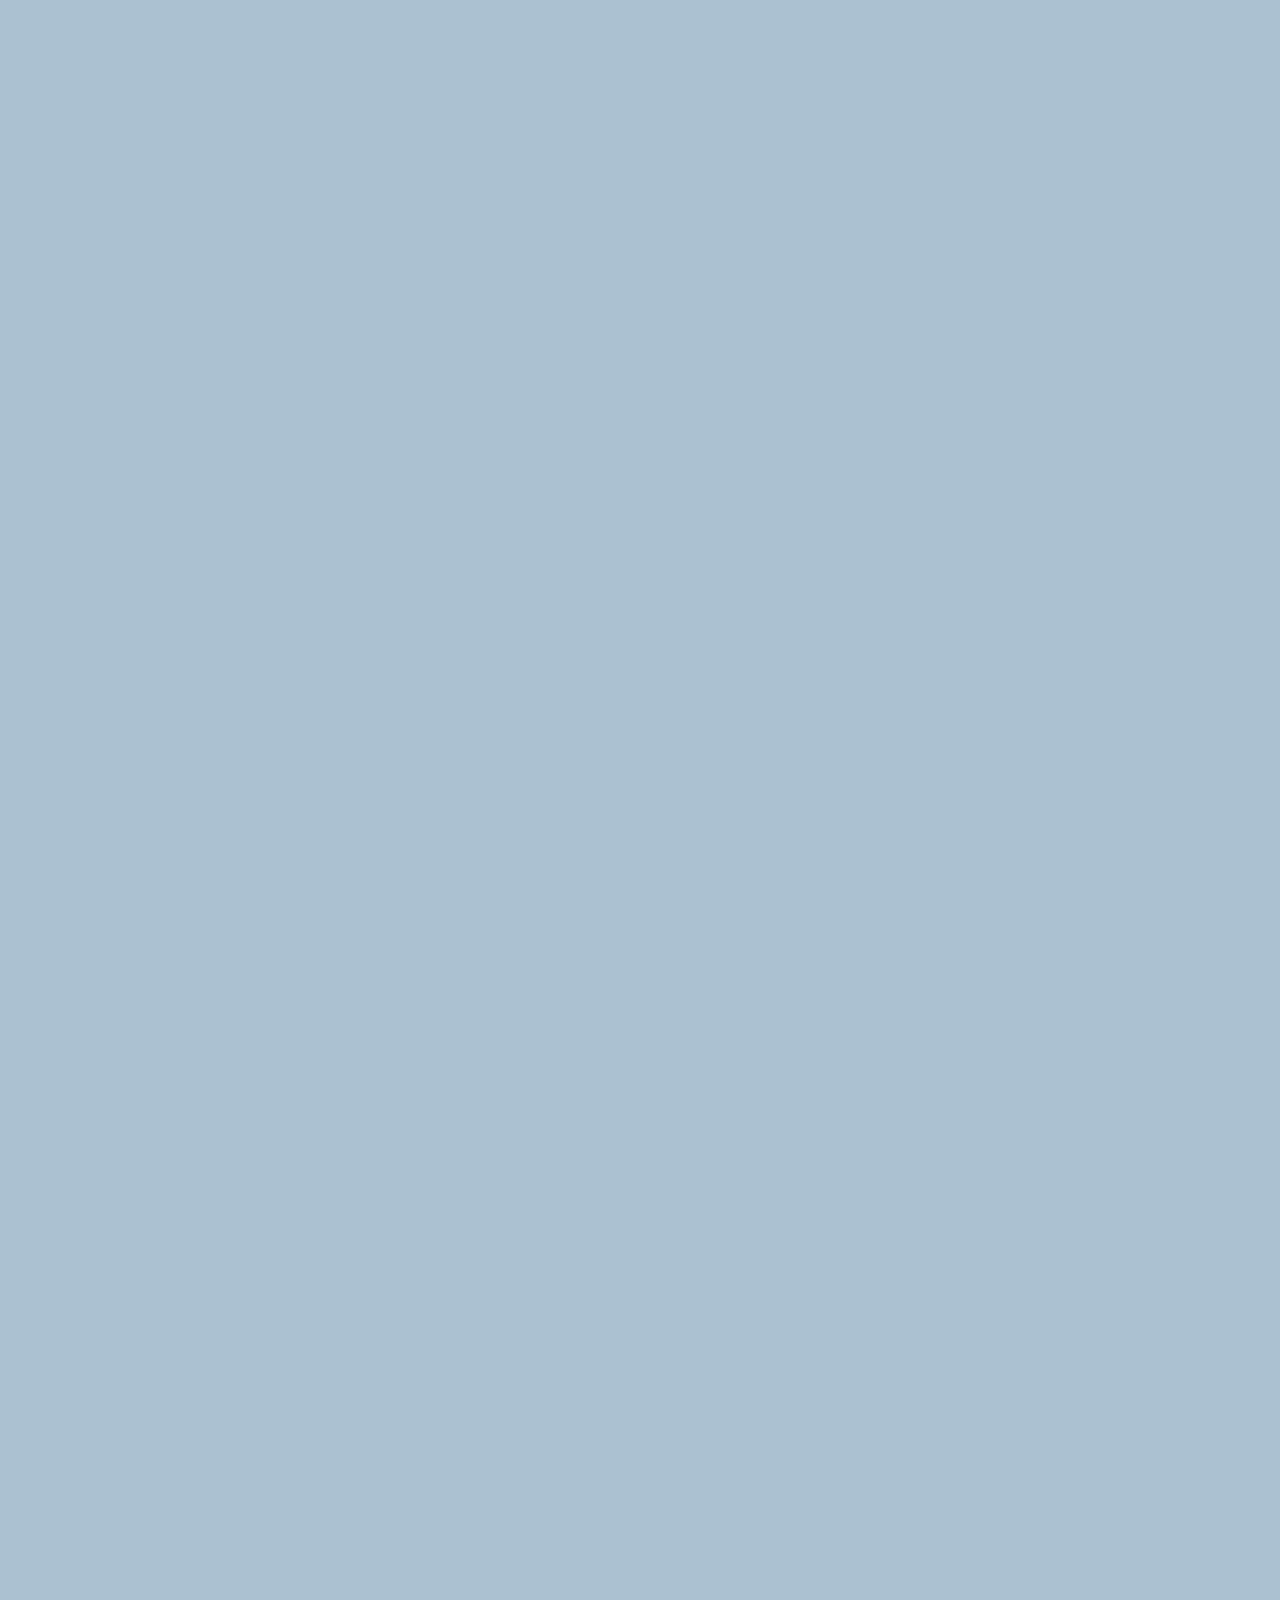
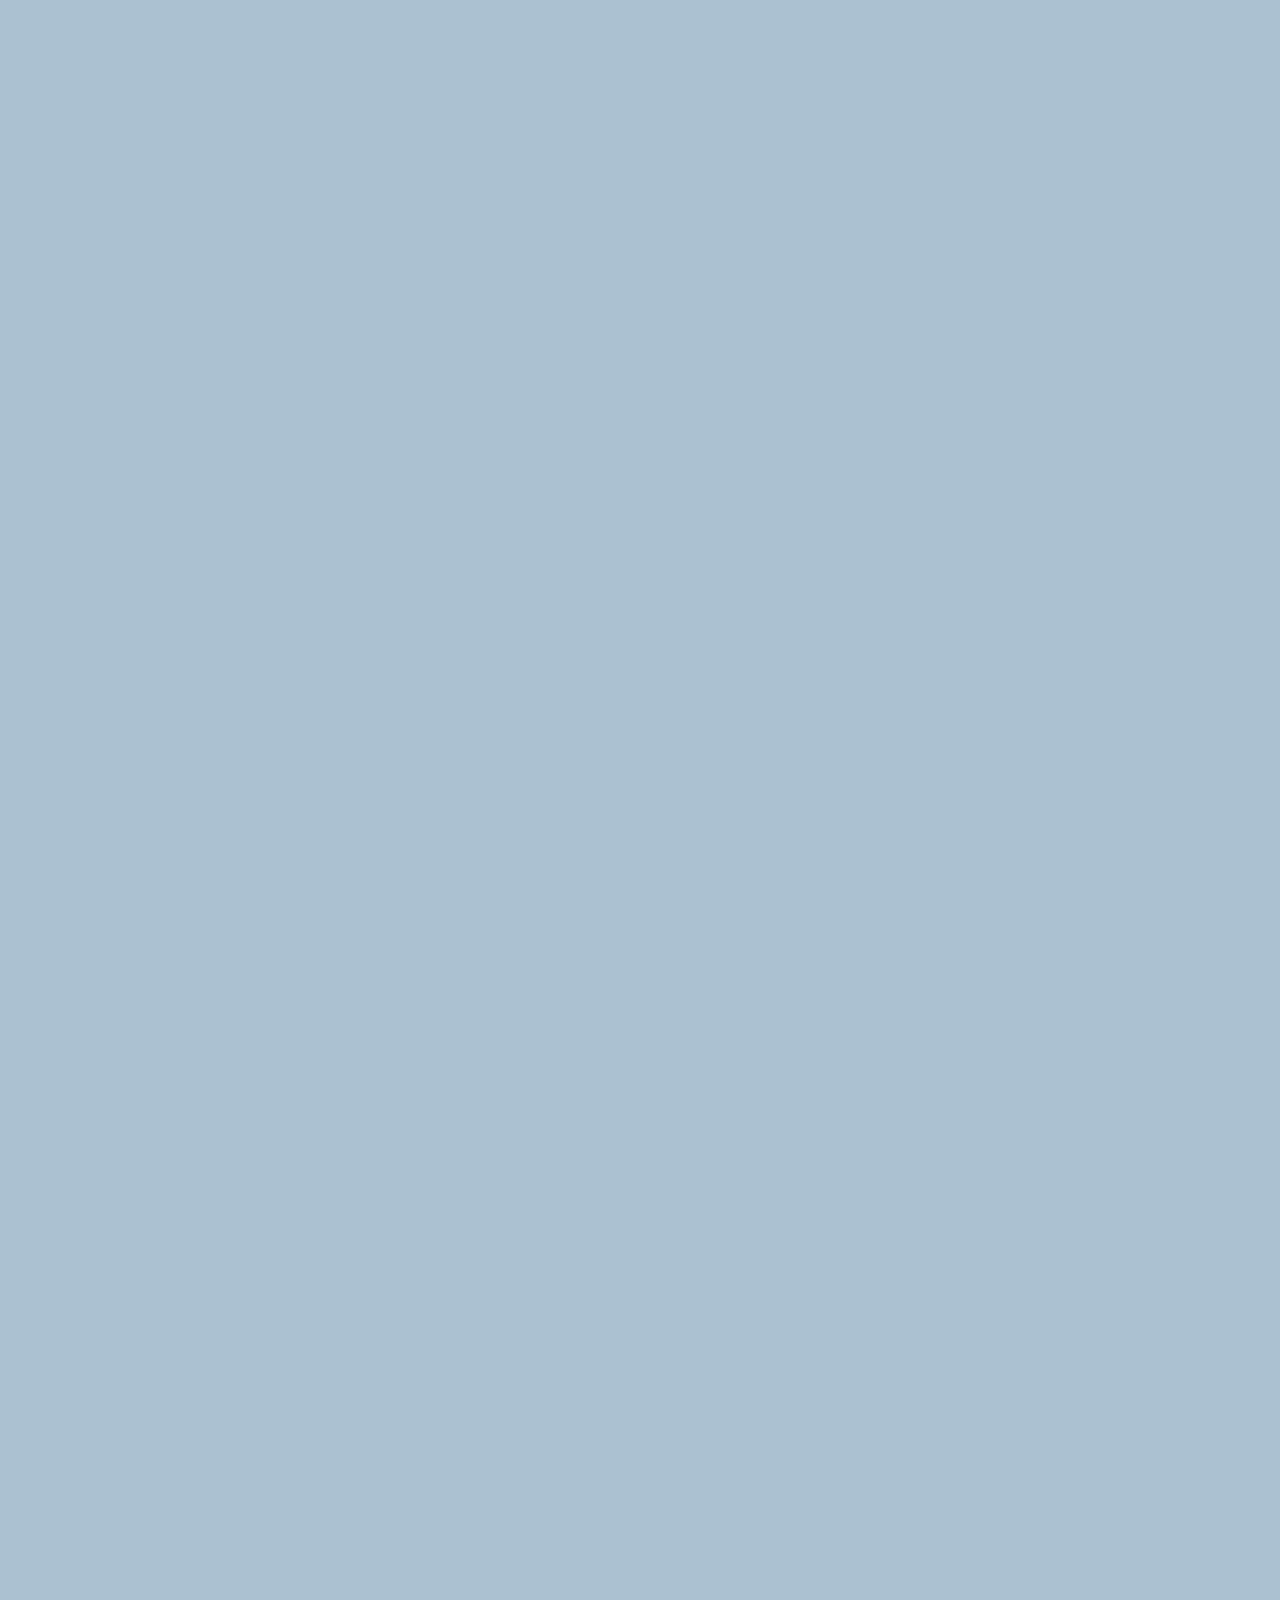
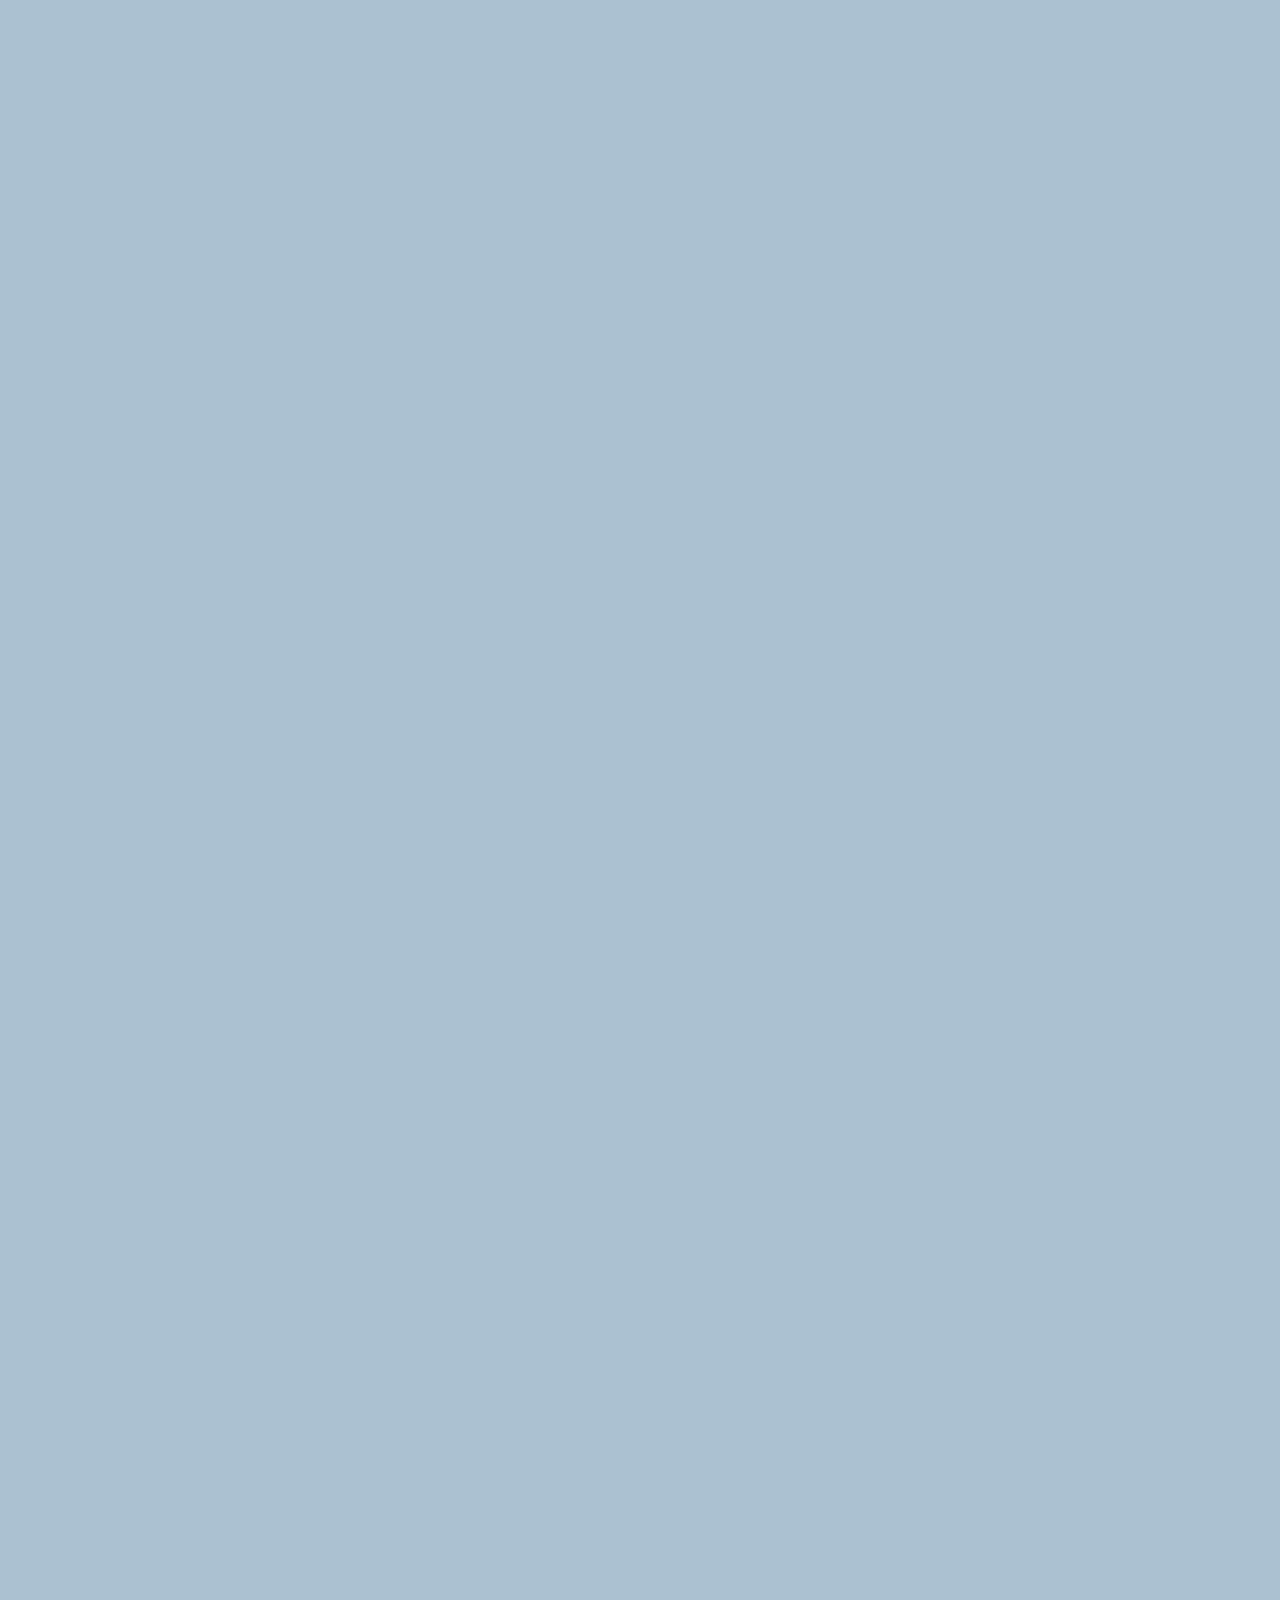
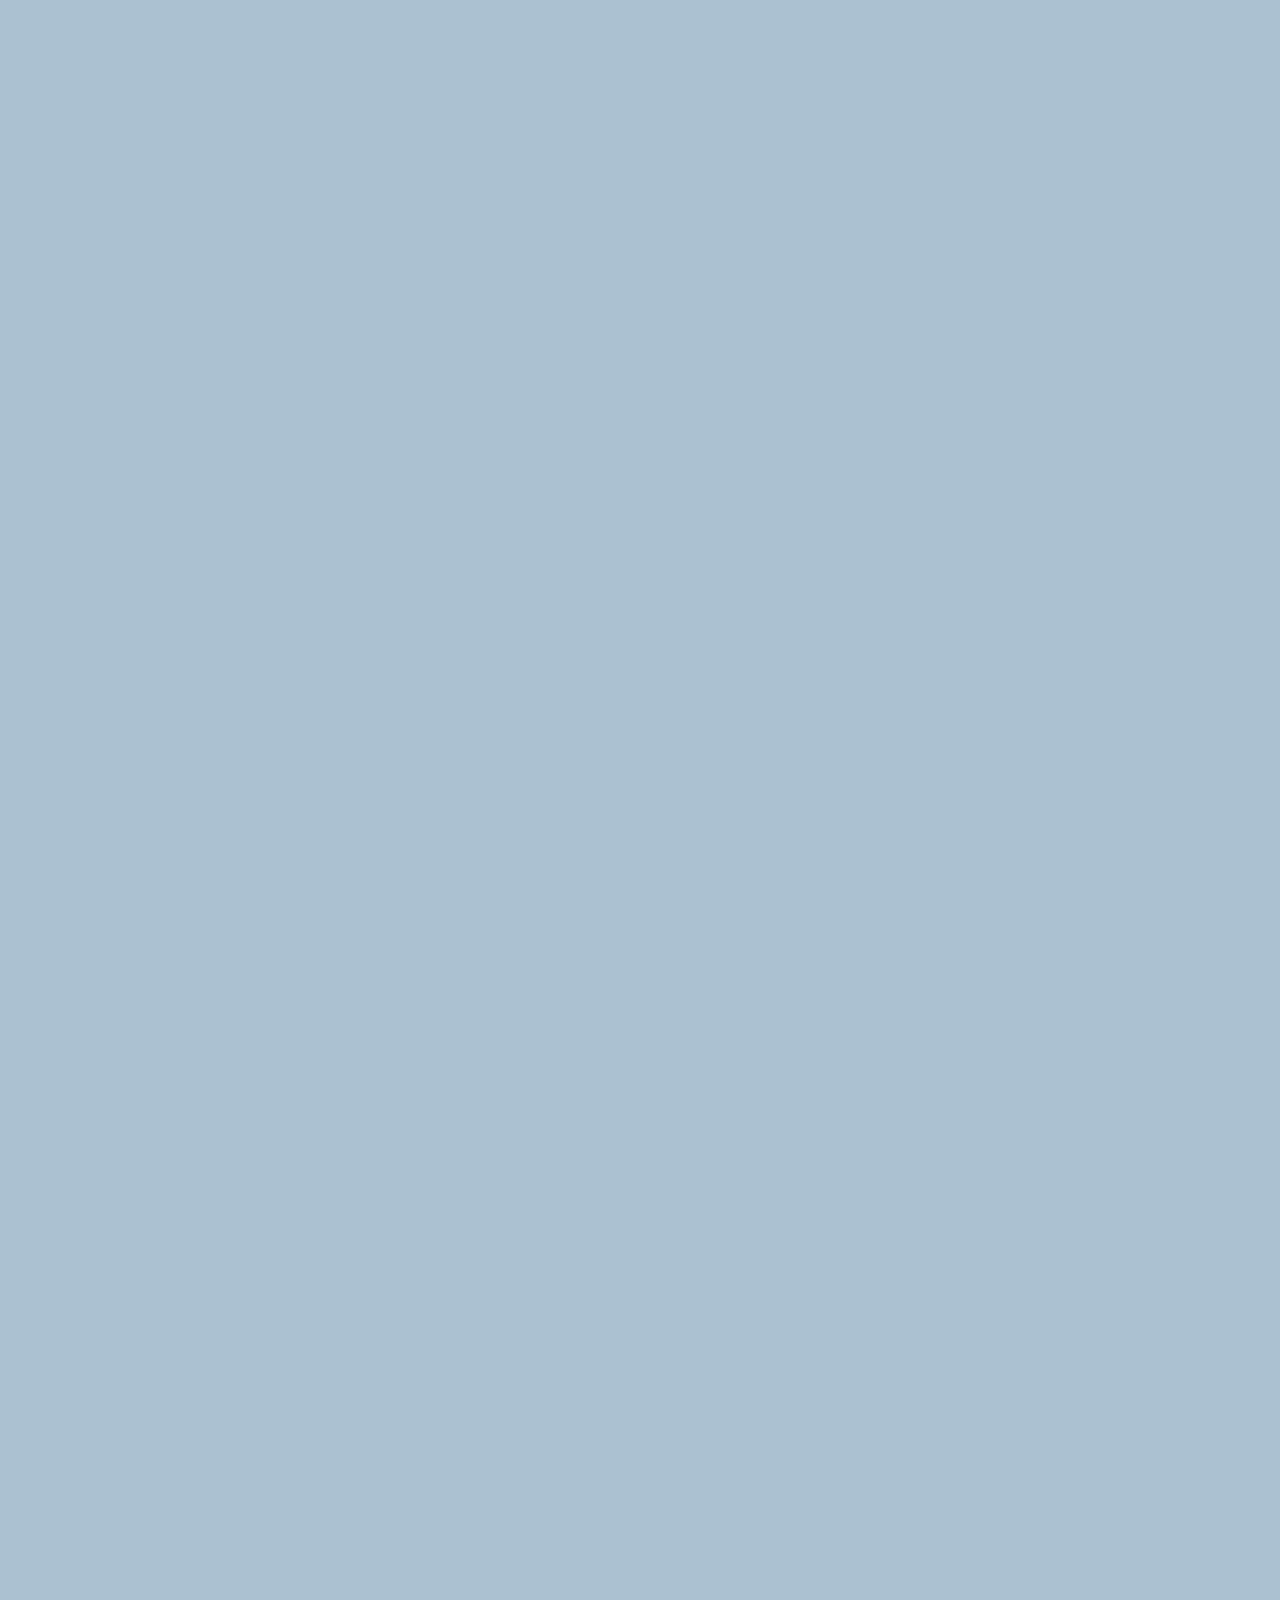
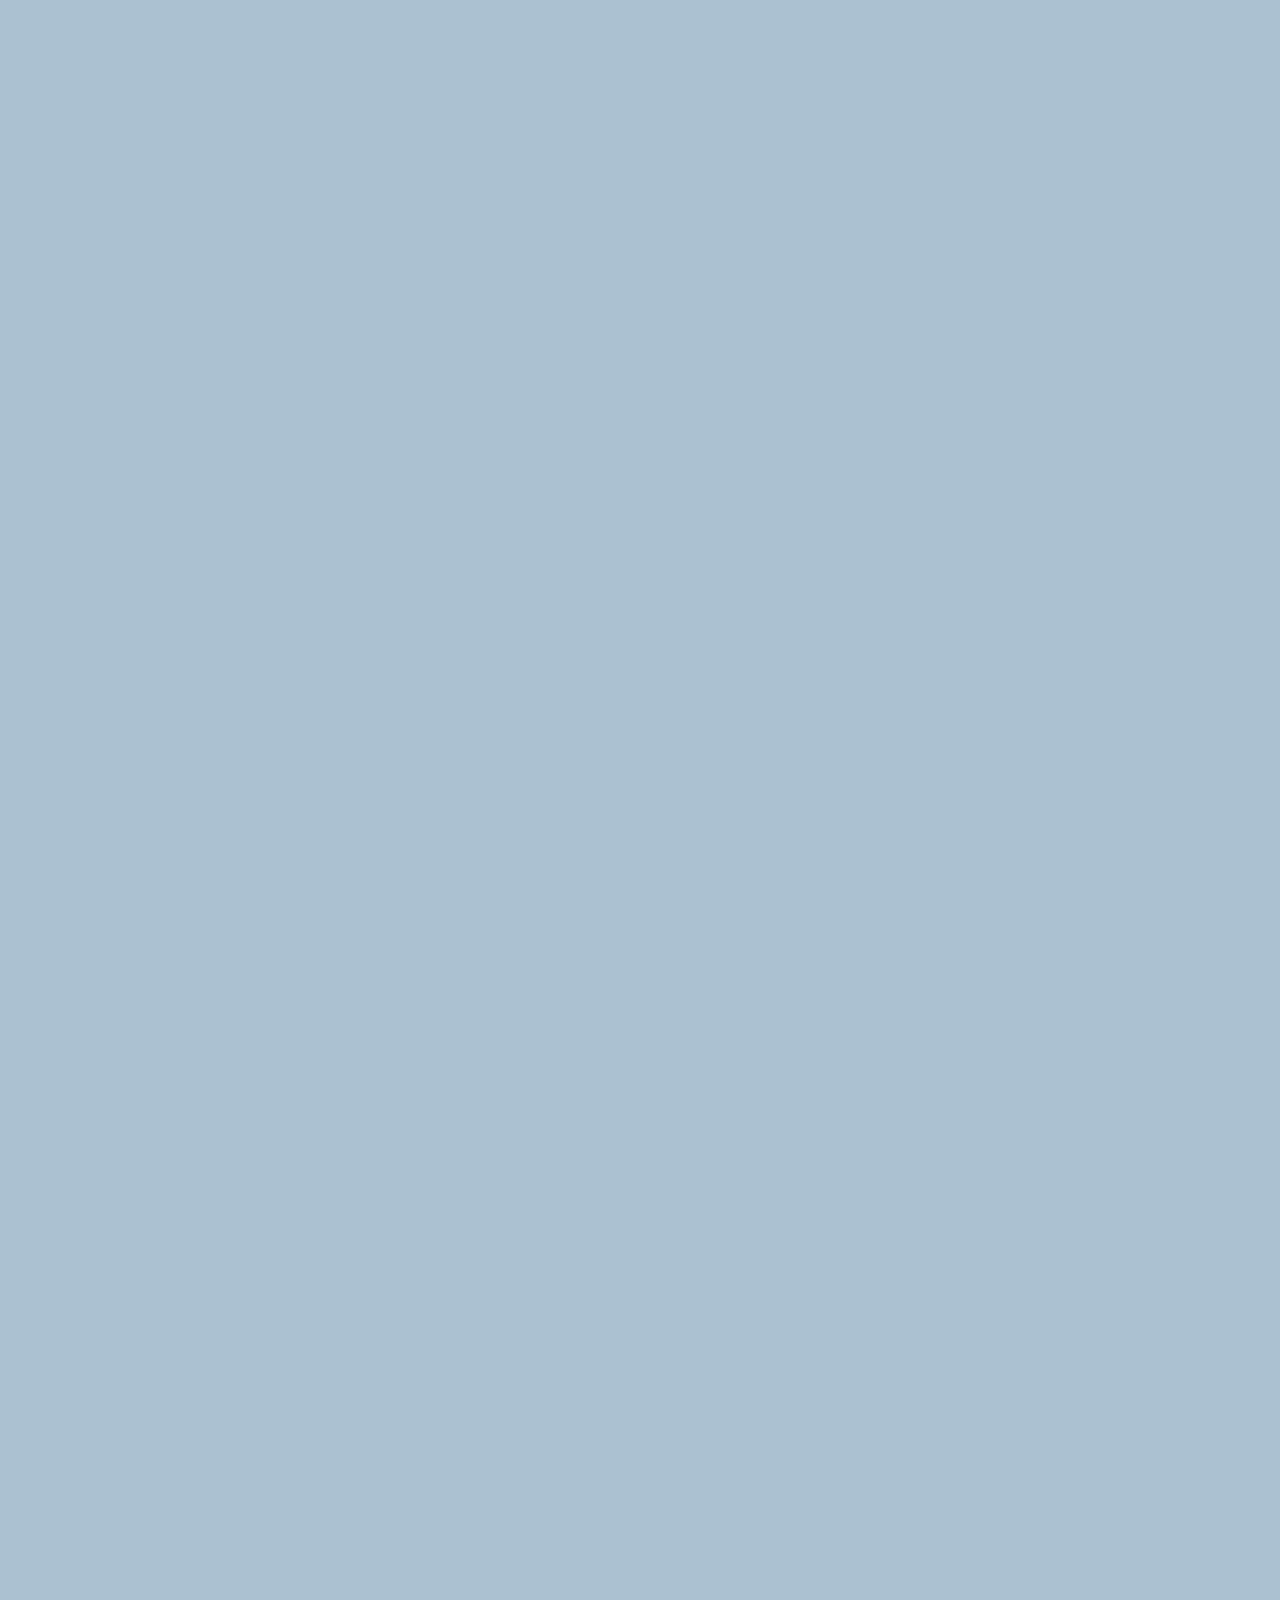
==== commit 26f36d0a: "create speech bubble and keyboard input window" ====
--- a/chat.html
+++ b/chat.html
@@ -26,16 +26,50 @@
         <a href="chats.html"><i class="fas fa-angle-left fa-2x"></i></a>
       </div>
       <div class="alt-header__column">
-        <h1 class="alt-header__title">니꼬</h1>
+        <h1 class="alt-header__title">Kakotalk</h1>
       </div>
       <div class="alt-header__column">
         <span><i class="fas fa-search fa-lg"></i></span>
         <span><i class="fas fa-bars fa-lg"></i></span>
       </div>
     </header>
-    <main class="main-screen">
-      <div class="chat__timestamp"></div>
+    <main class="main-screen main-chat">
+      <div class="chat__timestamp">Sunday, April 11, 2021</div>
+      <div class="message-row">
+        <img
+          src="https://cdn.pixabay.com/photo/2017/06/10/07/21/chat-2389223__340.png"
+        />
+        <div class="message-row__column">
+          <span class="message__author">Kakotalk</span>
+          <div class="message__info">
+            <span class="messgae__buble">
+              Please check My Kakao Account info
+            </span>
+            <span class="messgae__time">21:22</span>
+          </div>
+        </div>
+      </div>
+      <div class="message-row message-row--own">
+        <div class="message-row__column">
+          <div class="message__info">
+            <span class="messgae__buble"> Fuck up? </span>
+            <span class="messgae__time">21:22</span>
+          </div>
+        </div>
+      </div>
     </main>
+    <form class="reply">
+      <div class="reply__column">
+        <i class="far fa-plus-square fa-lg"></i>
+      </div>
+      <div class="reply__column">
+        <input type="text" placeholder="Write a message..." />
+        <i class="far fa-grin-alt fa-lg"></i>
+        <button>
+          <i class="fas fa-arrow-up"></i>
+        </button>
+      </div>
+    </form>
     <script
       src="https://kit.fontawesome.com/6478f529f2.js"
       crossorigin="anonymous"
